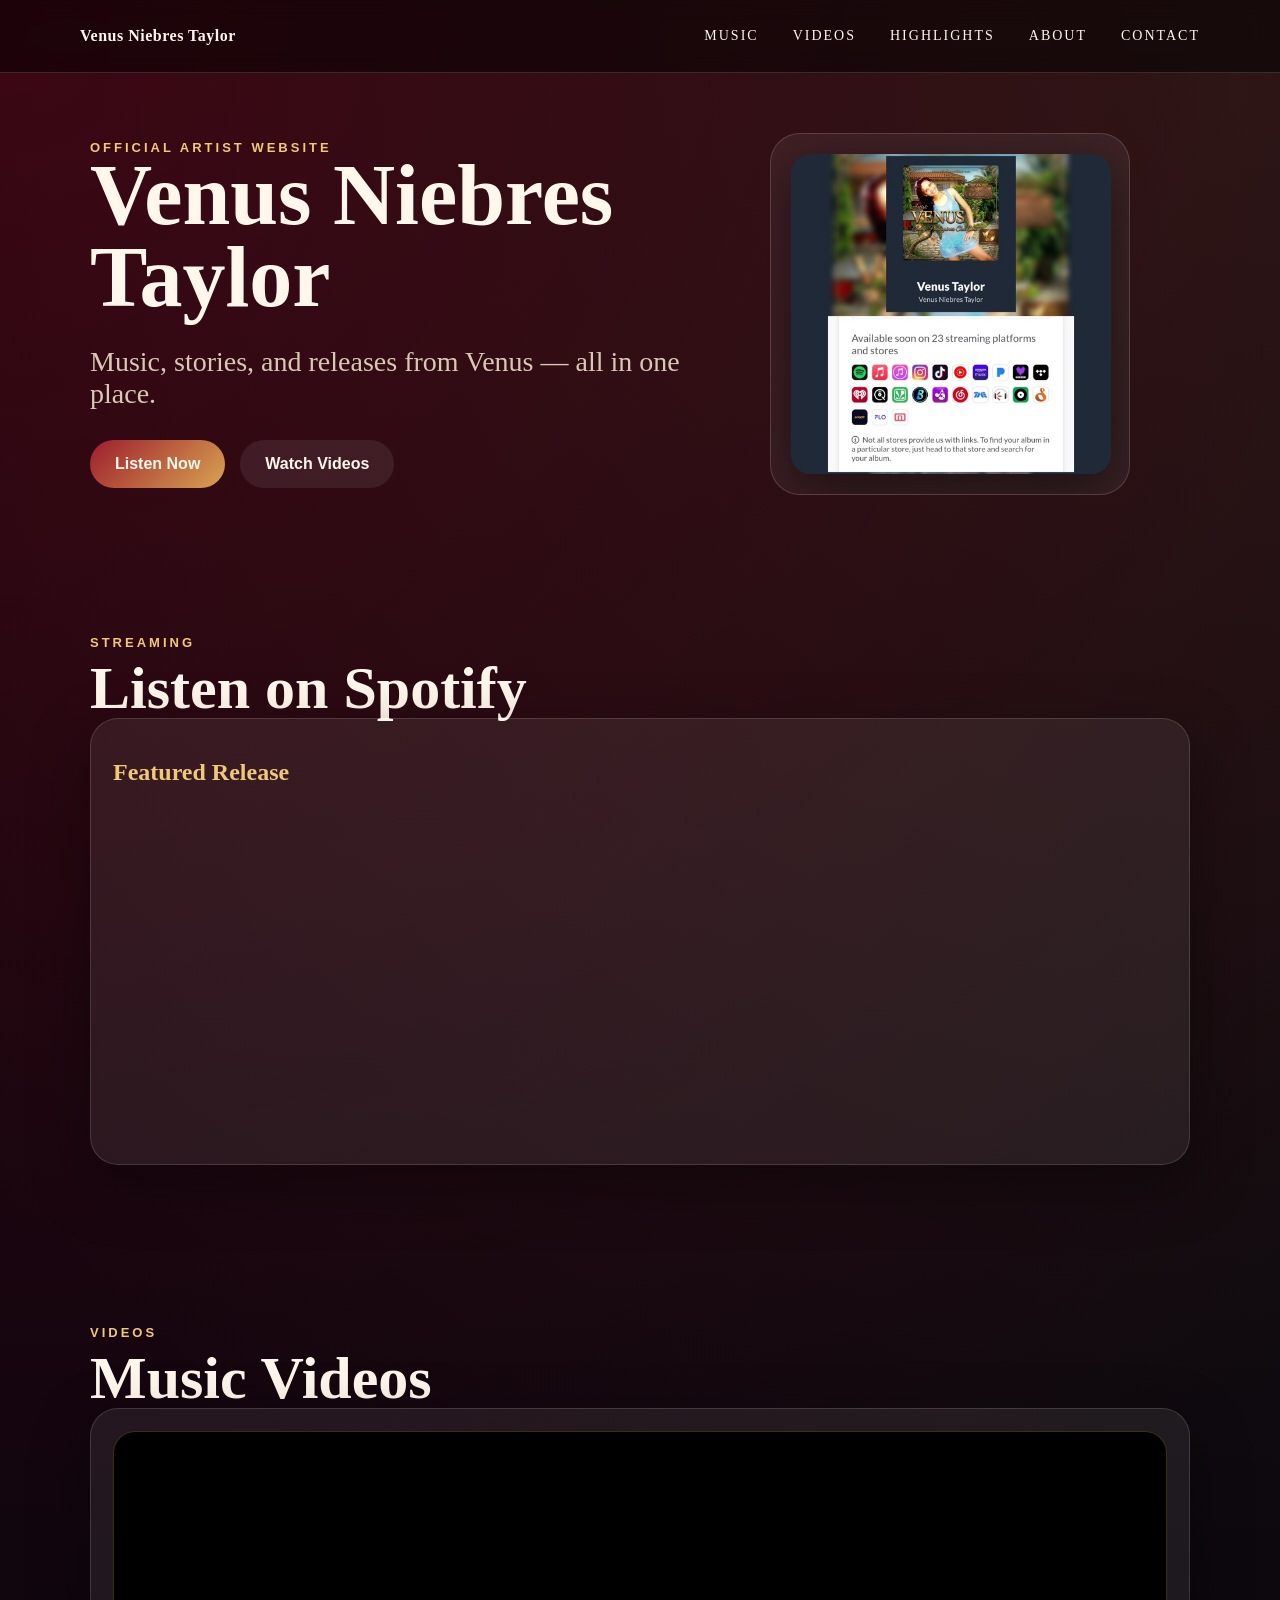
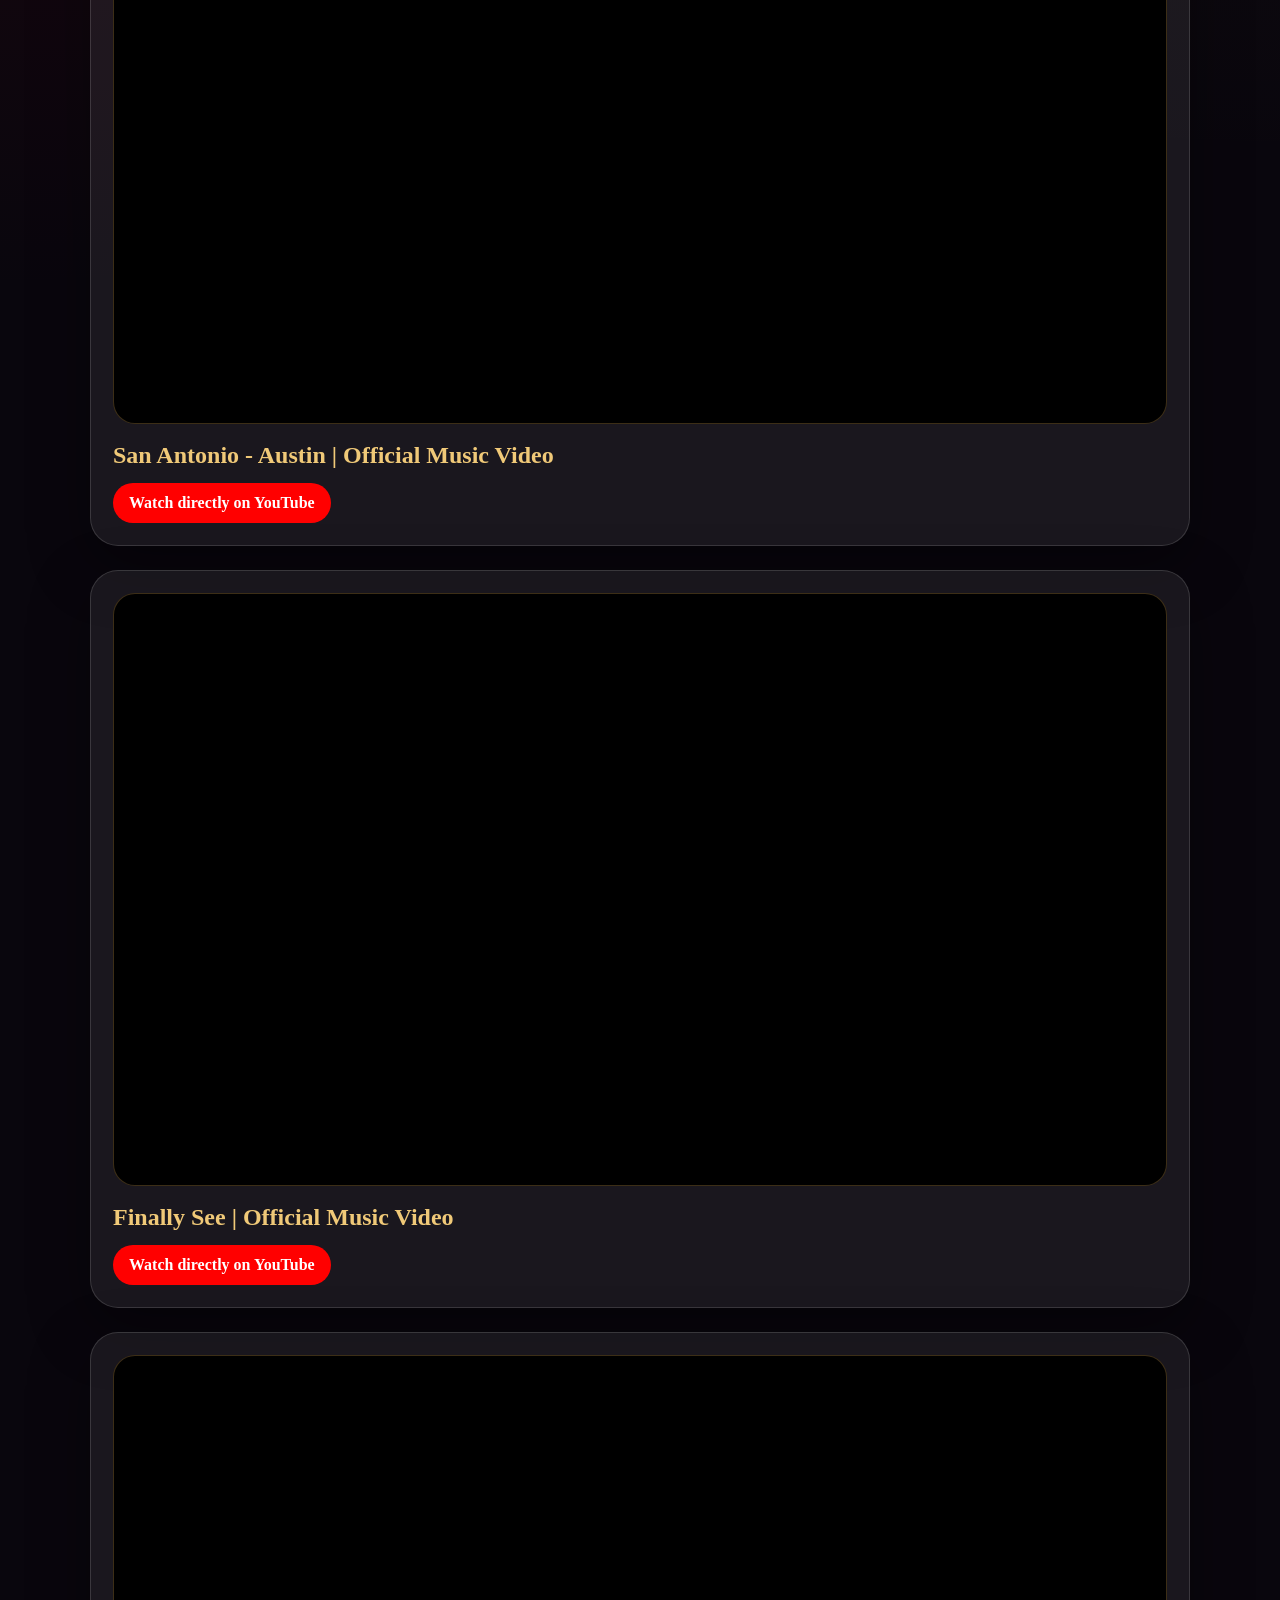
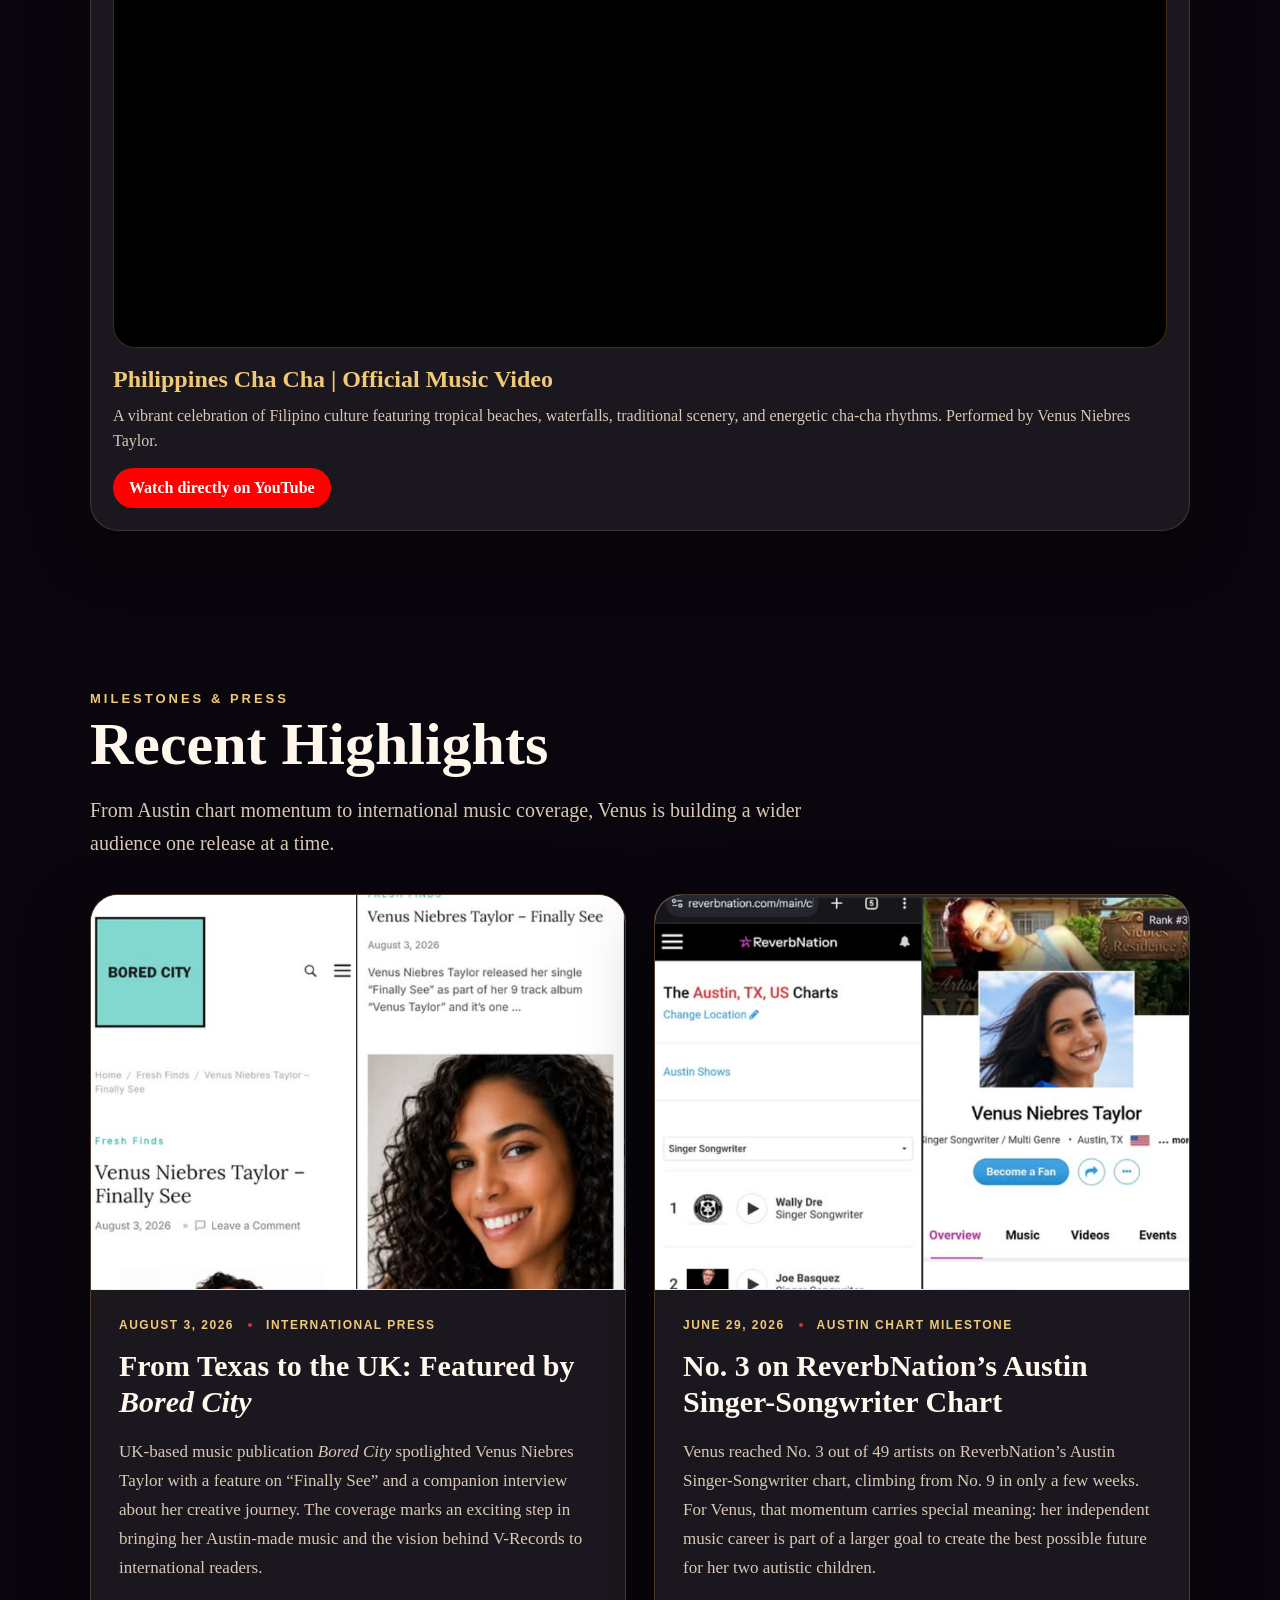
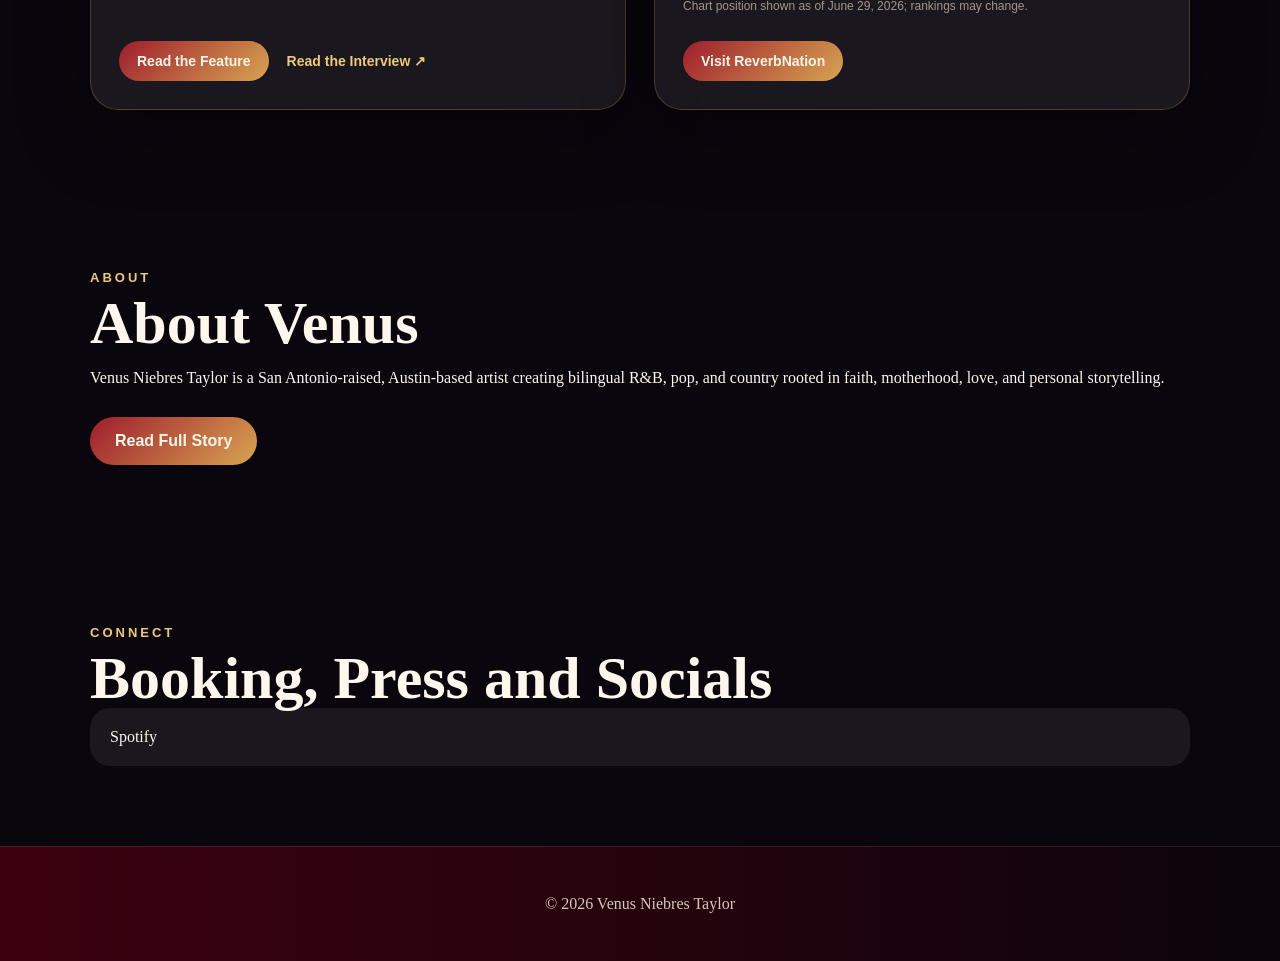
==== public/index.html @ aa6afe5f "adding highlight section" ====
<!doctype html>
<html lang="en">
<head>
<meta charset="utf-8"/>
<meta name="viewport" content="width=device-width, initial-scale=1"/>
<meta name="referrer" content="strict-origin-when-cross-origin"/>

<title>Venus Niebres Taylor | Official Artist Site</title>

<meta name="description"
content="Official website for artist Venus Niebres Taylor.">

<link rel="stylesheet" href="styles.css"/>

</head>

<body>

<header class="site-header">

<nav class="nav">

<a class="brand" href="#home">
Venus Niebres Taylor
</a>

<button class="nav-toggle" type="button" aria-label="Open navigation" aria-expanded="false">
<span aria-hidden="true">☰</span>
</button>

<div class="nav-links">

<a href="#music">
Music
</a>

<a href="#videos">
Videos
</a>

<a href="#highlights">
Highlights
</a>

<a href="about/">
About
</a>

<a href="#contact">
Contact
</a>

</div>

</nav>

</header>



<main id="home">

<section class="hero">


<!-- LEFT SIDE -->

<div class="hero-copy">

<p class="eyebrow">
Official Artist Website
</p>

<h1>
Venus Niebres Taylor
</h1>

<p class="tagline">
Music, stories, and releases from Venus — all in one place.
</p>

<div class="hero-actions">

<a class="btn primary"
href="#music">
Listen Now
</a>

<a class="btn secondary"
href="#videos">
Watch Videos
</a>

</div>

</div>



<!-- RIGHT SIDE -->

<div class="hero-card">

<img
src="assets/venus-resized-full.jpg"
alt="Venus Niebres Taylor"
class="artist-photo">

</div>


</section>



<section id="music" class="section">

<div class="section-heading">

<p class="eyebrow">
Streaming
</p>

<h2>
Listen on Spotify
</h2>

</div>

<div id="spotify-grid"></div>

</section>



<section id="videos" class="section">

<div class="section-heading">

<p class="eyebrow">
Videos
</p>

<h2>
Music Videos
</h2>

</div>

<div id="video-grid"></div>

</section>



<section id="highlights" class="section highlights-section" aria-labelledby="highlights-title">

<div class="section-heading highlights-heading">

<p class="eyebrow">
Milestones &amp; Press
</p>

<h2 id="highlights-title">
Recent Highlights
</h2>

<p class="section-intro">
From Austin chart momentum to international music coverage, Venus is building a wider audience one release at a time.
</p>

</div>

<div class="highlight-grid">

<article class="highlight-card">

<div class="highlight-media">
<img
src="assets/highlight-bored-city.png"
alt="Bored City feature and interview pages about Venus Niebres Taylor"
loading="lazy">
</div>

<div class="highlight-content">

<p class="highlight-meta">
<time datetime="2026-08-03">August 3, 2026</time>
<span>International Press</span>
</p>

<h3>
From Texas to the UK: Featured by <cite>Bored City</cite>
</h3>

<p>
UK-based music publication <cite>Bored City</cite> spotlighted Venus Niebres Taylor with a feature on “Finally See” and a companion interview about her creative journey. The coverage marks an exciting step in bringing her Austin-made music and the vision behind V-Records to international readers.
</p>

<div class="highlight-links">
<a class="btn primary" href="https://boredcity.co/venus-niebres-taylor-finally-see/" target="_blank" rel="noopener noreferrer">
Read the Feature
</a>
<a class="text-link" href="https://boredcity.co/interview-with-venus-niebres-taylor/" target="_blank" rel="noopener noreferrer">
Read the Interview <span aria-hidden="true">↗</span>
</a>
</div>

</div>

</article>

<article class="highlight-card">

<div class="highlight-media">
<img
src="assets/highlight-reverbnation-top-3.png"
alt="ReverbNation Austin Singer-Songwriter chart showing Venus Niebres Taylor ranked number three"
loading="lazy">
</div>

<div class="highlight-content">

<p class="highlight-meta">
<time datetime="2026-06-29">June 29, 2026</time>
<span>Austin Chart Milestone</span>
</p>

<h3>
No. 3 on ReverbNation’s Austin Singer-Songwriter Chart
</h3>

<p>
Venus reached No. 3 out of 49 artists on ReverbNation’s Austin Singer-Songwriter chart, climbing from No. 9 in only a few weeks. For Venus, that momentum carries special meaning: her independent music career is part of a larger goal to create the best possible future for her two autistic children.
</p>

<p class="highlight-note">
Chart position shown as of June 29, 2026; rankings may change.
</p>

<div class="highlight-links">
<a class="btn primary" href="https://www.reverbnation.com/venusniebrestaylor" target="_blank" rel="noopener noreferrer">
Visit ReverbNation
</a>
</div>

</div>

</article>

</div>

</section>



<section id="about" class="section">

<div class="section-heading">

<p class="eyebrow">
About
</p>

<h2>
About Venus
</h2>

</div>

<p>
Venus Niebres Taylor is a San Antonio-raised, Austin-based artist creating bilingual R&amp;B,
pop, and country rooted in faith, motherhood, love, and personal storytelling.
</p>

<div class="hero-actions">
<a class="btn primary" href="about/">
Read Full Story
</a>
</div>

</section>



<section id="contact"
class="section">

<div class="section-heading">

<p class="eyebrow">
Connect
</p>

<h2>
Booking, Press and Socials
</h2>

</div>

<div class="contact-grid">

<a href="https://open.spotify.com/artist/5fOmvEI1sSuV0SXDN4XdDH"
target="_blank">
Spotify
</a>

</div>

</section>

</main>



<footer class="footer">

<p>
© <span id="year"></span>
Venus Niebres Taylor
</p>

</footer>

<script src="config-youtube-v2.js"></script>
<script src="main-youtube-v2.js"></script>

</body>
</html>
---- public/styles.css ----
:root{
--bg:#09060d;
--bg2:#120814;
--card:rgba(255,255,255,.07);
--line:rgba(255,255,255,.14);
--text:#fff7ec;
--muted:#d9c8b5;
--gold:#d8a451;
--gold2:#f0c978;
--red:#9e1d2d;
--rose:#c13b48;
}

*{
box-sizing:border-box;
}

html{
scroll-behavior:smooth;
}

body{
margin:0;
font-family:Georgia,"Times New Roman",serif;
background:
radial-gradient(circle at top left,rgba(120,0,25,.42),transparent 32%),
radial-gradient(circle at top right,rgba(216,164,81,.12),transparent 30%),
var(--bg);
color:var(--text);
}

a{
text-decoration:none;
color:inherit;
}

.site-header{
padding:18px 0;
border-bottom:1px solid var(--line);
background:rgba(0,0,0,.5);
backdrop-filter:blur(10px);
position:sticky;
top:0;
z-index:20;
}

.nav{
display:flex;
justify-content:space-between;
align-items:center;
width:min(1120px,92%);
margin:auto;
gap:24px;
}

.brand{
font-weight:bold;
letter-spacing:.5px;
}

.logo-brand{
display:flex;
flex-direction:column;
line-height:.8;
}

.brand-main{
font-size:28px;
letter-spacing:4px;
color:var(--gold2);
}

.brand-script{
font-size:20px;
font-style:italic;
color:var(--rose);
margin-left:24px;
}

.nav-toggle{
display:none;
border:1px solid var(--line);
border-radius:10px;
background:rgba(255,255,255,.06);
color:var(--text);
font-size:24px;
line-height:1;
padding:8px 11px;
cursor:pointer;
}

.nav-links{
display:flex;
gap:34px;
align-items:center;
text-transform:uppercase;
letter-spacing:2px;
font-size:14px;
}

.nav-links a{
position:relative;
padding:10px 0;
}

.nav-links a.active,
.nav-links a:hover{
color:var(--gold2);
}

.nav-links a.active::after,
.nav-links a:hover::after{
content:"";
position:absolute;
left:0;
right:0;
bottom:-4px;
height:2px;
background:var(--gold);
}

.hero{
display:grid;
grid-template-columns:1fr 420px;
gap:50px;
width:min(1100px,95%);
margin:auto;
padding:60px 0;
align-items:center;
}

h1{
font-size:86px;
margin:0 0 25px;
line-height:.95;
}

.tagline{
font-size:28px;
color:var(--muted);
}

.hero-actions{
margin-top:30px;
display:flex;
gap:15px;
}

.btn{
padding:15px 25px;
border-radius:999px;
font-weight:bold;
font-family:Arial,sans-serif;
}

.primary{
background:linear-gradient(135deg,var(--red),var(--gold));
}

.secondary{
background:rgba(255,255,255,.08);
}

.hero-card{
width:360px;
max-width:360px;
padding:20px;
background:var(--card);
border-radius:30px;
border:1px solid var(--line);
text-align:center;
overflow:hidden;
}

.hero-card img,
.artist-photo{
width:320px;
max-width:320px;
height:auto;
display:block;
margin:0 auto;
object-fit:contain;
border-radius:20px;
box-shadow:0 15px 50px rgba(0,0,0,.5);
}

.section{
width:min(1100px,95%);
margin:auto;
padding:80px 0;
}

.section-heading h2{
font-size:clamp(38px,5vw,60px);
line-height:1;
margin:8px 0 0;
}

.eyebrow{
margin:0;
color:var(--gold2);
font-family:Arial,sans-serif;
font-size:13px;
font-weight:700;
letter-spacing:3px;
text-transform:uppercase;
}

.section-intro{
max-width:720px;
margin:20px 0 0;
color:var(--muted);
font-size:20px;
line-height:1.65;
}

.contact-grid{
display:grid;
grid-template-columns:1fr;
gap:15px;
}

.contact-grid a{
padding:20px;
border-radius:20px;
background:var(--card);
}


/* ===== VIDEO SECTION ===== */

#spotify-grid,
#video-grid{
  display:grid;
  grid-template-columns:1fr;
  gap:24px;
}

.embed-card,
.video-card{
  padding:22px;
  border-radius:28px;
  background:var(--card);
  border:1px solid var(--line);
  box-shadow:0 20px 60px rgba(0,0,0,.35);
}

.embed-card h3,
.video-card h3{
  margin:18px 0 0;
  color:var(--gold2);
  font-size:24px;
}

.video-frame{
  position:relative;
  width:100%;
  aspect-ratio:16 / 9;
  overflow:hidden;
  border-radius:22px;
  background:#000;
  border:1px solid rgba(216,164,81,.28);
}

.video-frame iframe,
.video-frame video{
  position:absolute;
  inset:0;
  width:100%;
  height:100%;
  border:0;
}

.local-video-frame video{
  object-fit:contain;
  background:#000;
}

.video-description{
  margin:10px 0 0;
  color:var(--muted);
  line-height:1.6;
}

.youtube-watch-link{
  display:inline-flex;
  margin-top:14px;
  padding:11px 16px;
  border-radius:999px;
  background:#ff0000;
  color:#fff;
  font-weight:700;
  text-decoration:none;
}

.youtube-watch-link:hover{
  transform:translateY(-1px);
  filter:brightness(1.08);
}

.video-placeholder{
  min-height:220px;
  display:grid;
  place-items:center;
  border-radius:22px;
  background:rgba(0,0,0,.45);
  border:1px solid rgba(216,164,81,.28);
  color:var(--gold2);
  text-transform:uppercase;
  letter-spacing:3px;
}

/* ===== RECENT HIGHLIGHTS ===== */

.highlights-section{
scroll-margin-top:92px;
}

.highlights-heading{
margin-bottom:34px;
}

.highlight-grid{
display:grid;
grid-template-columns:repeat(2,minmax(0,1fr));
gap:28px;
}

.highlight-card{
display:flex;
flex-direction:column;
overflow:hidden;
border:1px solid rgba(216,164,81,.26);
border-radius:28px;
background:
linear-gradient(155deg,rgba(158,29,45,.18),transparent 42%),
var(--card);
box-shadow:0 24px 70px rgba(0,0,0,.34);
}

.highlight-media{
aspect-ratio:1.35 / 1;
overflow:hidden;
background:#fff;
border-bottom:1px solid rgba(216,164,81,.22);
}

.highlight-media img{
display:block;
width:100%;
height:100%;
object-fit:cover;
object-position:center top;
}

.highlight-content{
display:flex;
flex:1;
flex-direction:column;
padding:28px;
}

.highlight-meta{
display:flex;
flex-wrap:wrap;
gap:8px 14px;
align-items:center;
margin:0 0 16px;
color:var(--gold2);
font-family:Arial,sans-serif;
font-size:12px;
font-weight:700;
letter-spacing:1.5px;
text-transform:uppercase;
}

.highlight-meta span{
display:inline-flex;
align-items:center;
gap:14px;
}

.highlight-meta span::before{
content:"";
width:4px;
height:4px;
border-radius:50%;
background:var(--rose);
}

.highlight-content h3{
margin:0;
color:var(--text);
font-size:30px;
line-height:1.2;
}

.highlight-content cite{
font-style:italic;
}

.highlight-content > p:not(.highlight-meta):not(.highlight-note){
margin:18px 0 0;
color:var(--muted);
font-size:17px;
line-height:1.7;
}

.highlight-note{
margin:14px 0 0;
color:rgba(217,200,181,.72);
font-family:Arial,sans-serif;
font-size:12px;
line-height:1.5;
}

.highlight-links{
display:flex;
flex-wrap:wrap;
gap:14px 18px;
align-items:center;
margin-top:auto;
padding-top:26px;
}

.highlight-links .btn{
padding:12px 18px;
font-size:14px;
}

.text-link{
color:var(--gold2);
font-family:Arial,sans-serif;
font-size:14px;
font-weight:700;
}

.text-link:hover,
.text-link:focus-visible{
text-decoration:underline;
text-underline-offset:5px;
}

.footer{
border-top:1px solid rgba(255,255,255,.1);
background:linear-gradient(90deg,rgba(70,0,15,.85),rgba(12,5,12,.95));
padding:32px 5%;
text-align:center;
color:var(--muted);
}

/* ===== ABOUT PAGE PROFESSIONAL LAYOUT ===== */

.about-body{
background:
linear-gradient(180deg,rgba(0,0,0,.35),rgba(0,0,0,.92)),
radial-gradient(circle at 15% 12%,rgba(150,0,35,.55),transparent 35%),
radial-gradient(circle at 85% 15%,rgba(216,164,81,.15),transparent 35%),
#050505;
}

.about-header{
background:#030303;
}

.about-landing{
min-height:560px;
display:grid;
grid-template-columns:1.05fr .95fr;
align-items:center;
gap:30px;
width:100%;
padding:70px max(6vw,40px);
background:
linear-gradient(90deg,rgba(90,0,24,.85) 0%,rgba(45,0,15,.72) 44%,rgba(0,0,0,.2) 100%),
radial-gradient(circle at 65% 45%,rgba(216,164,81,.16),transparent 36%);
overflow:hidden;
}

.about-landing-copy{
max-width:620px;
text-align:center;
}

.about-kicker{
font-size:20px;
letter-spacing:4px;
text-transform:uppercase;
color:var(--gold2);
display:flex;
align-items:center;
justify-content:center;
gap:16px;
margin:0 0 26px;
}

.about-kicker::before,
.about-kicker::after{
content:"";
display:block;
height:1px;
width:110px;
background:linear-gradient(90deg,transparent,var(--gold));
}

.about-kicker::after{
background:linear-gradient(90deg,var(--gold),transparent);
}

.about-landing h1{
font-size:82px;
line-height:.9;
margin:0;
color:var(--gold2);
text-transform:uppercase;
letter-spacing:4px;
text-shadow:0 10px 30px rgba(0,0,0,.55);
}

.about-landing h1 span{
display:block;
font-size:110px;
}

.ornament{
width:260px;
height:1px;
background:linear-gradient(90deg,transparent,var(--gold),transparent);
margin:34px auto;
position:relative;
}

.ornament::after{
content:"✦";
position:absolute;
left:50%;
top:50%;
transform:translate(-50%,-50%);
color:var(--gold);
background:#35000f;
padding:0 14px;
}

.about-role{
font-size:22px;
line-height:1.7;
text-transform:uppercase;
letter-spacing:4px;
color:var(--gold2);
margin:0;
}

.about-landing-image{
display:flex;
justify-content:center;
align-items:center;
}

.about-landing-image img{
width:min(450px,90vw);
height:auto;
display:block;
border-radius:0;
box-shadow:0 35px 90px rgba(0,0,0,.72);
border:1px solid rgba(216,164,81,.25);
}

.about-intro{
padding:48px 20px 20px;
text-align:center;
background:#030303;
}

.about-intro h2{
font-size:32px;
line-height:1.3;
color:var(--gold2);
font-weight:400;
margin:0 auto;
max-width:900px;
}

.about-bio{
width:min(980px,92%);
margin:0 auto 70px;
padding:30px 0 10px;
}

.bio-row{
display:grid;
grid-template-columns:90px 1fr;
gap:26px;
align-items:start;
padding:28px 0;
}

.bio-icon{
font-size:42px;
line-height:1;
color:var(--gold);
text-align:center;
padding-top:8px;
border-right:1px solid rgba(216,164,81,.55);
min-height:100%;
}

.bio-row p{
font-size:18px;
line-height:1.85;
margin:0;
color:#e8d5bd;
text-shadow:0 1px 10px rgba(0,0,0,.35);
}

.bio-row em{
color:#fff2d6;
}

.about-footer{
display:grid;
grid-template-columns:1fr auto 1fr;
align-items:center;
gap:20px;
}

.footer-brand{
display:flex;
flex-direction:column;
align-items:flex-start;
gap:4px;
text-transform:uppercase;
letter-spacing:2px;
color:var(--gold2);
font-size:13px;
}

.footer-v{
width:58px;
height:58px;
border:1px solid var(--gold);
border-radius:50%;
display:grid;
place-items:center;
font-size:34px;
font-weight:bold;
}

.footer-links{
display:flex;
gap:28px;
text-transform:uppercase;
letter-spacing:2px;
font-size:13px;
color:var(--gold2);
}

.about-footer p{
justify-self:end;
margin:0;
font-size:13px;
}

@media(max-width:900px){

.nav{
align-items:center;
flex-wrap:wrap;
}

.nav-toggle{
display:block;
}

.nav-links{
display:none;
width:100%;
gap:0;
font-size:13px;
flex-direction:column;
align-items:stretch;
padding:8px 0 2px;
}

.nav-links.open{
display:flex;
}

.nav-links a{
padding:13px 0;
}

.nav-links a.active::after,
.nav-links a:hover::after{
bottom:4px;
}

.hero{
grid-template-columns:1fr;
}

h1{
font-size:56px;
}

.highlight-grid{
grid-template-columns:1fr;
}

.highlight-media{
aspect-ratio:1.5 / 1;
}

.about-landing{
grid-template-columns:1fr;
padding:42px 22px;
}

.about-landing h1{
font-size:48px;
}

.about-landing h1 span{
font-size:64px;
}

.about-role{
font-size:16px;
}

.about-intro h2{
font-size:26px;
}

.bio-row{
grid-template-columns:1fr;
gap:12px;
}

.bio-icon{
border-right:0;
border-bottom:1px solid rgba(216,164,81,.55);
padding-bottom:16px;
}

.about-footer{
grid-template-columns:1fr;
text-align:center;
}

.footer-brand,
.about-footer p{
justify-self:center;
align-items:center;
}

}

@media(max-width:560px){

.hero{
padding:42px 0;
}

h1{
font-size:46px;
}

.tagline{
font-size:22px;
}

.hero-card{
width:100%;
max-width:360px;
padding:14px;
}

.hero-card img,
.artist-photo{
width:100%;
}

.section{
padding:64px 0;
}

.highlight-media{
aspect-ratio:1.16 / 1;
}

.highlight-content{
padding:22px;
}

.highlight-content h3{
font-size:26px;
}

.highlight-links{
align-items:stretch;
flex-direction:column;
}

.highlight-links .btn,
.highlight-links .text-link{
text-align:center;
}

}
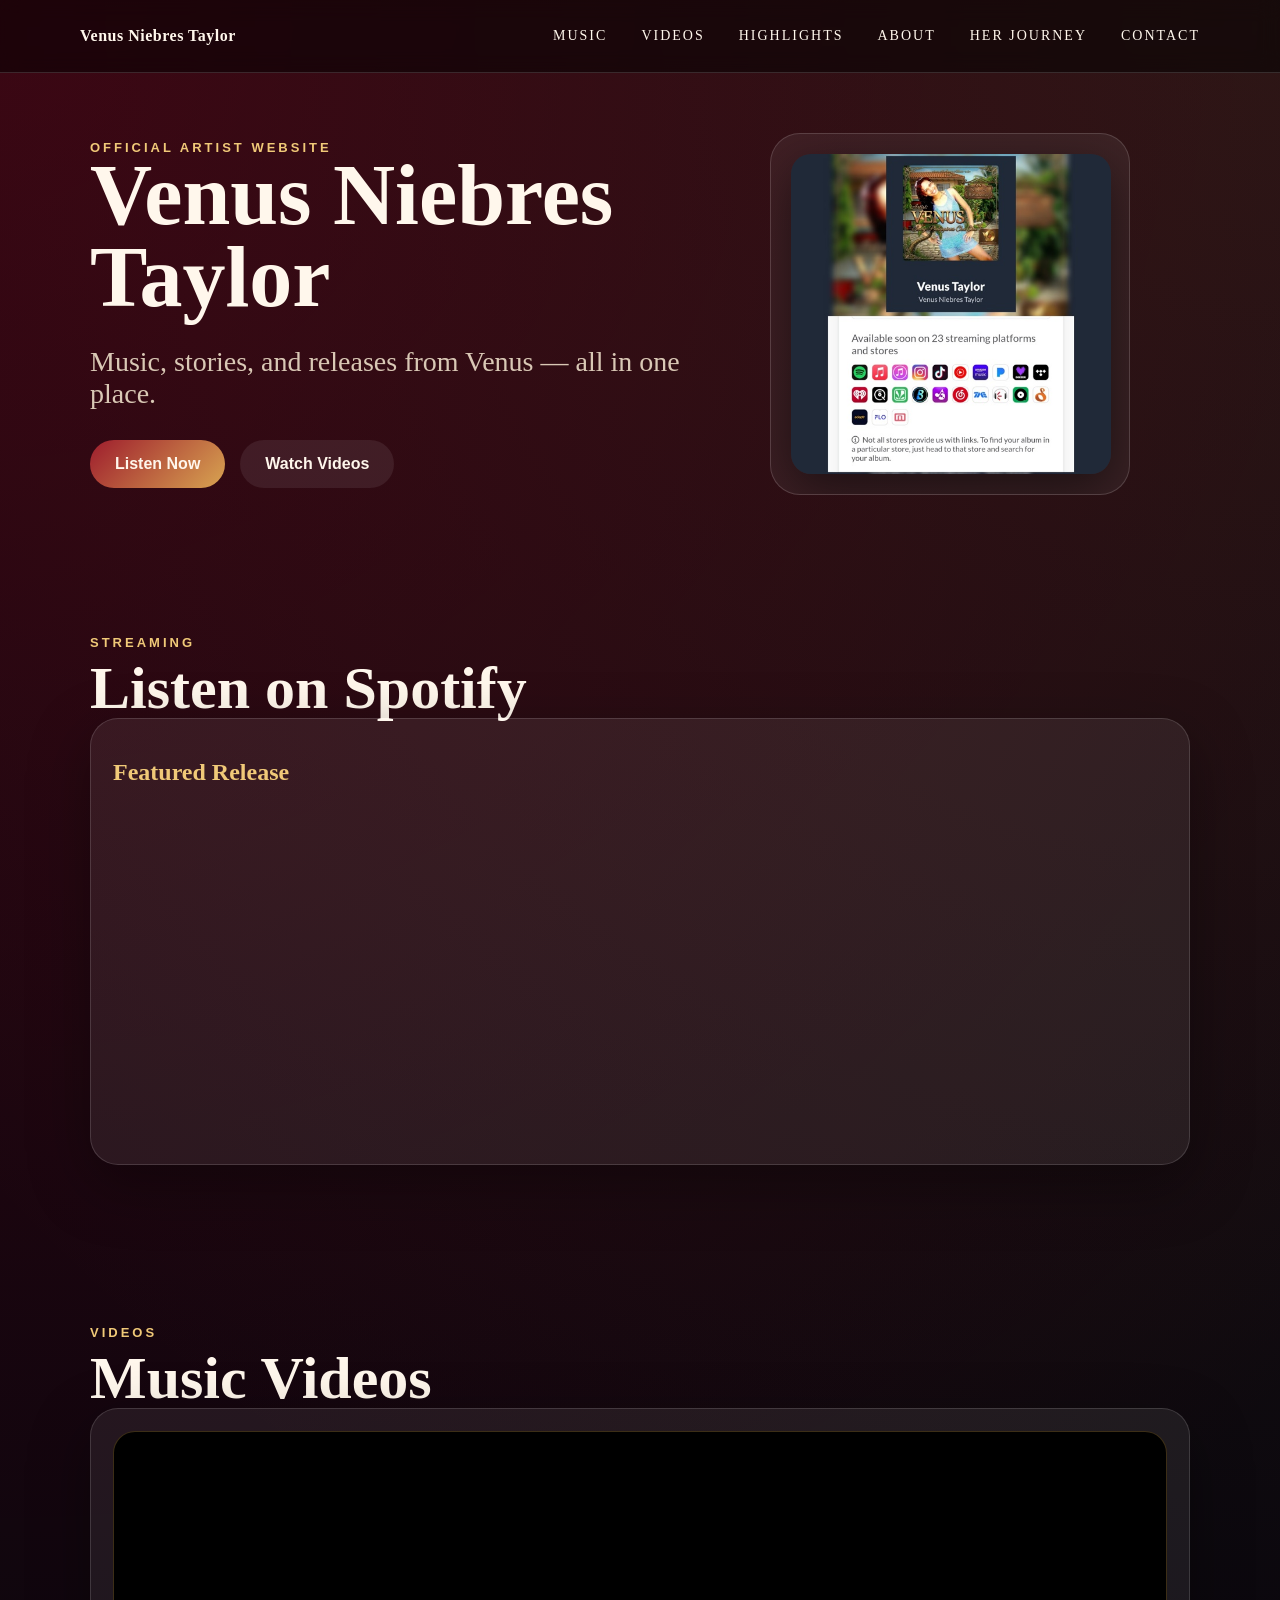
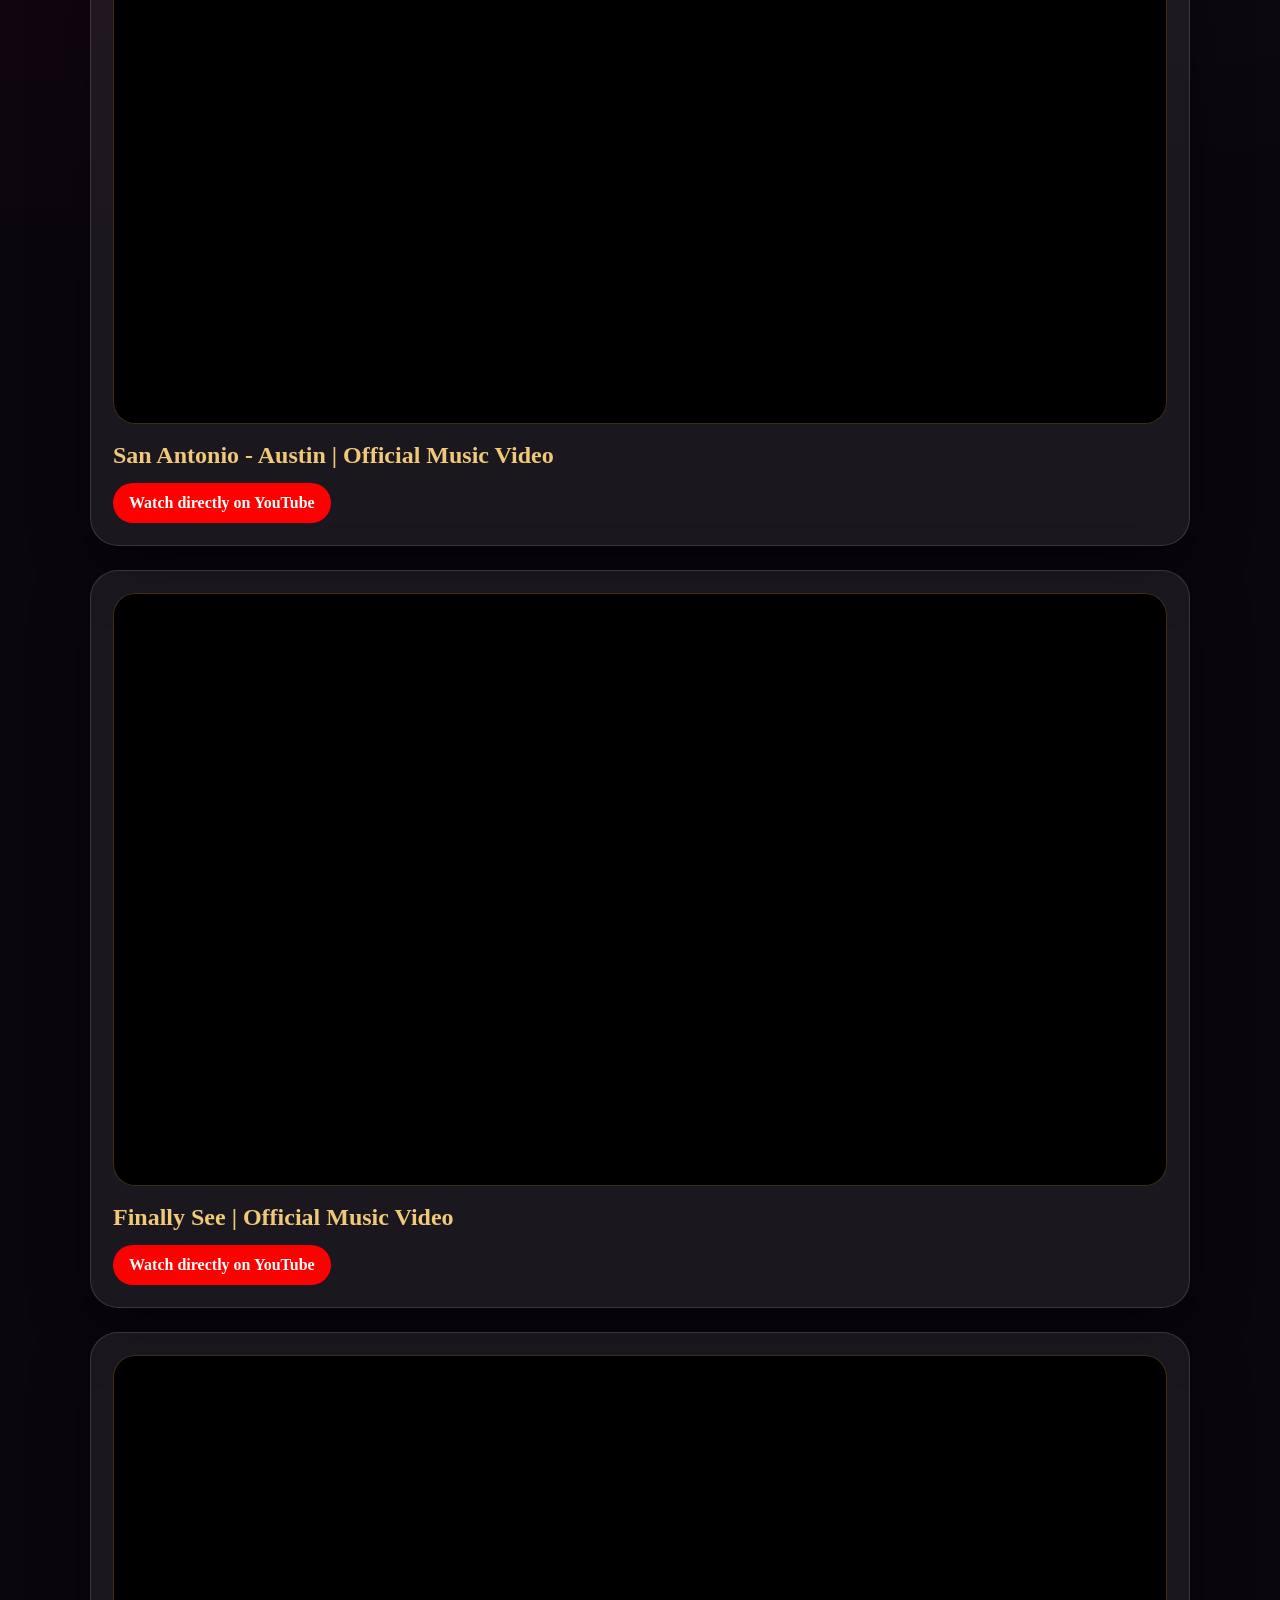
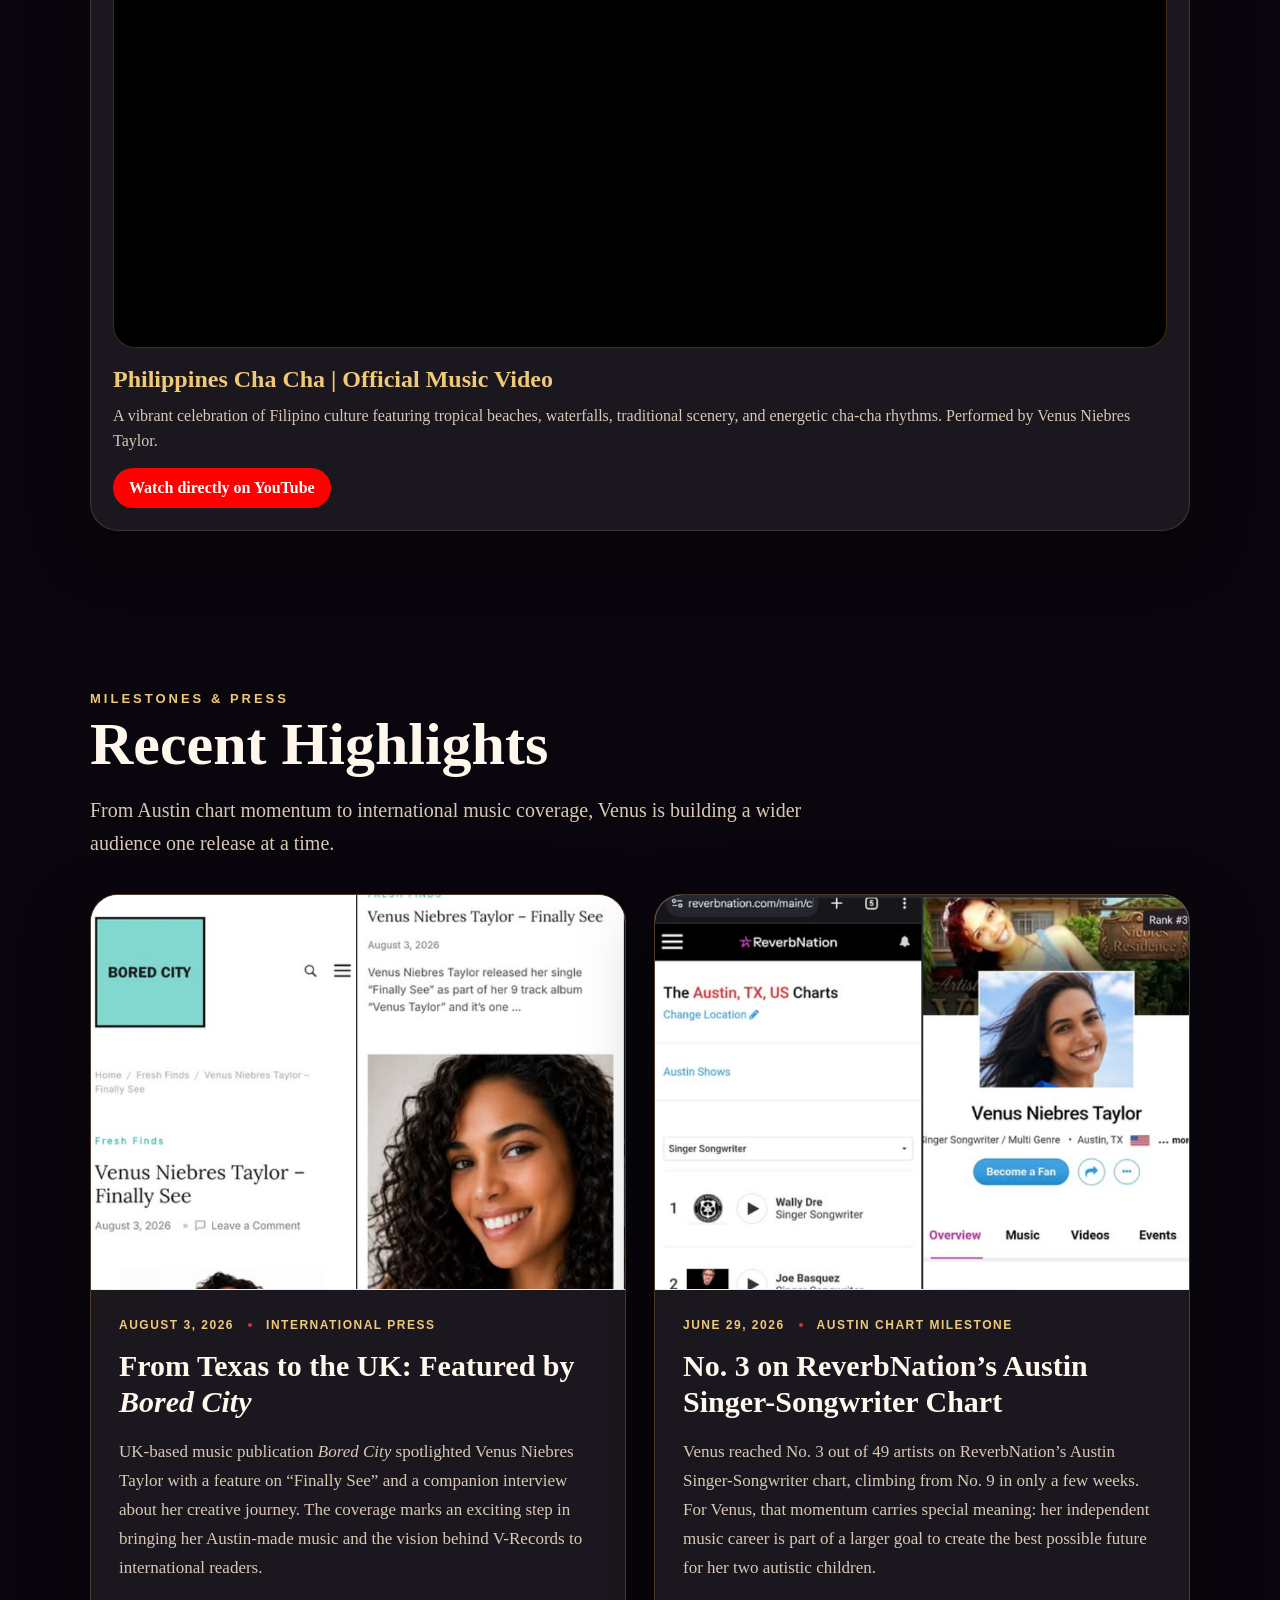
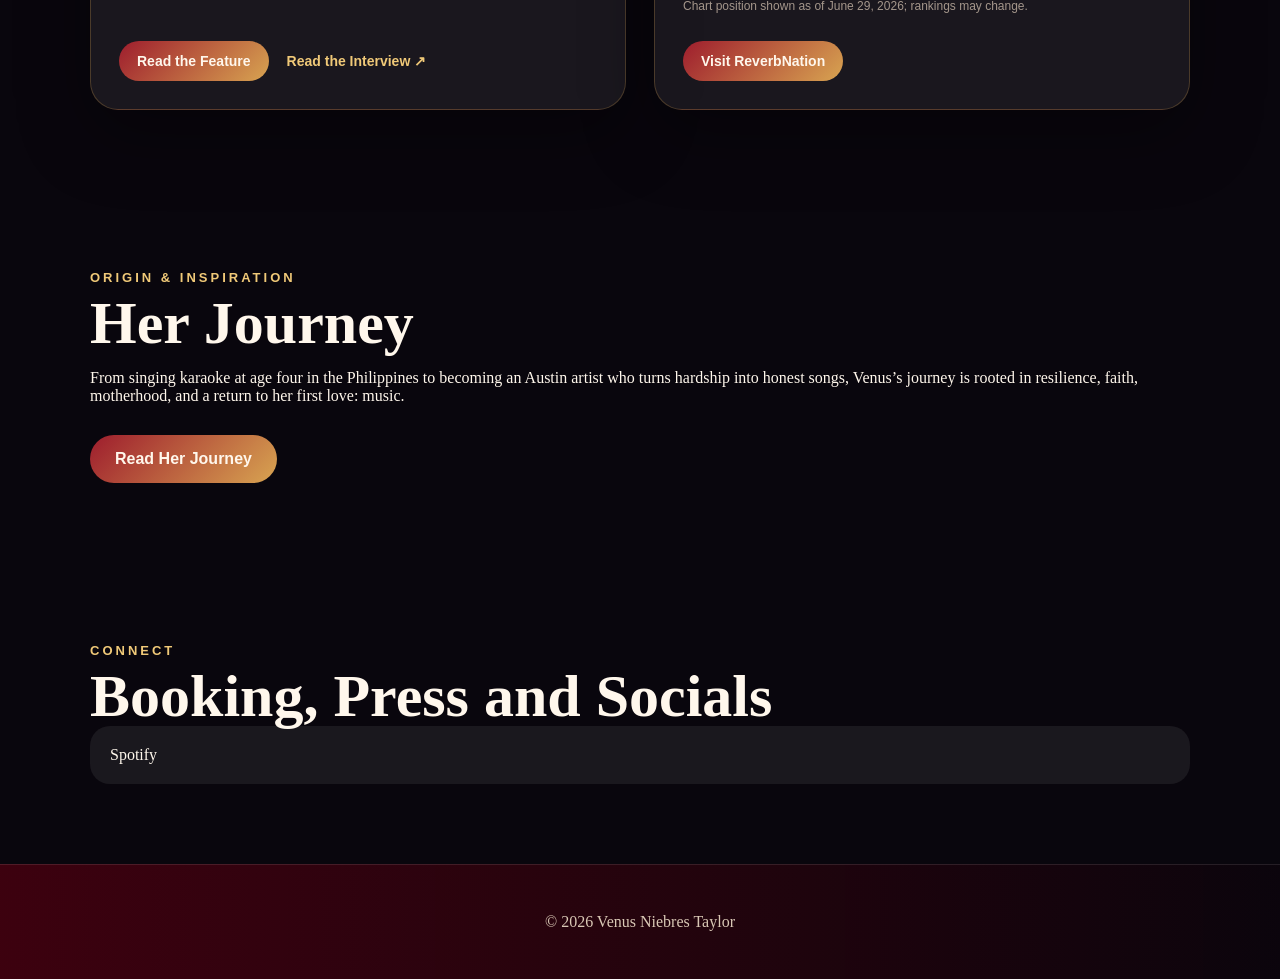
==== commit 324cc410: "Addding new about section changing old about to journey" ====
--- a/public/index.html
+++ b/public/index.html
@@ -46,6 +46,10 @@
 About
 </a>
 
+<a href="journey/">
+Her Journey
+</a>
+
 <a href="#contact">
 Contact
 </a>
@@ -254,28 +258,29 @@
 
 
 
-<section id="about" class="section">
+<section id="journey" class="section">
 
 <div class="section-heading">
 
 <p class="eyebrow">
-About
+Origin &amp; Inspiration
 </p>
 
 <h2>
-About Venus
+Her Journey
 </h2>
 
 </div>
 
 <p>
-Venus Niebres Taylor is a San Antonio-raised, Austin-based artist creating bilingual R&amp;B,
-pop, and country rooted in faith, motherhood, love, and personal storytelling.
+From singing karaoke at age four in the Philippines to becoming an Austin artist who turns
+hardship into honest songs, Venus’s journey is rooted in resilience, faith, motherhood, and a
+return to her first love: music.
 </p>
 
 <div class="hero-actions">
-<a class="btn primary" href="about/">
-Read Full Story
+<a class="btn primary" href="journey/">
+Read Her Journey
 </a>
 </div>
 
@@ -300,7 +305,7 @@
 
 <div class="contact-grid">
 
-<a href="https://open.spotify.com/artist/5fOmvEI1sSuV0SXDN4XdDH"
+<a href="https://linktr.ee/venusniebrestaylor"
 target="_blank">
 Spotify
 </a>
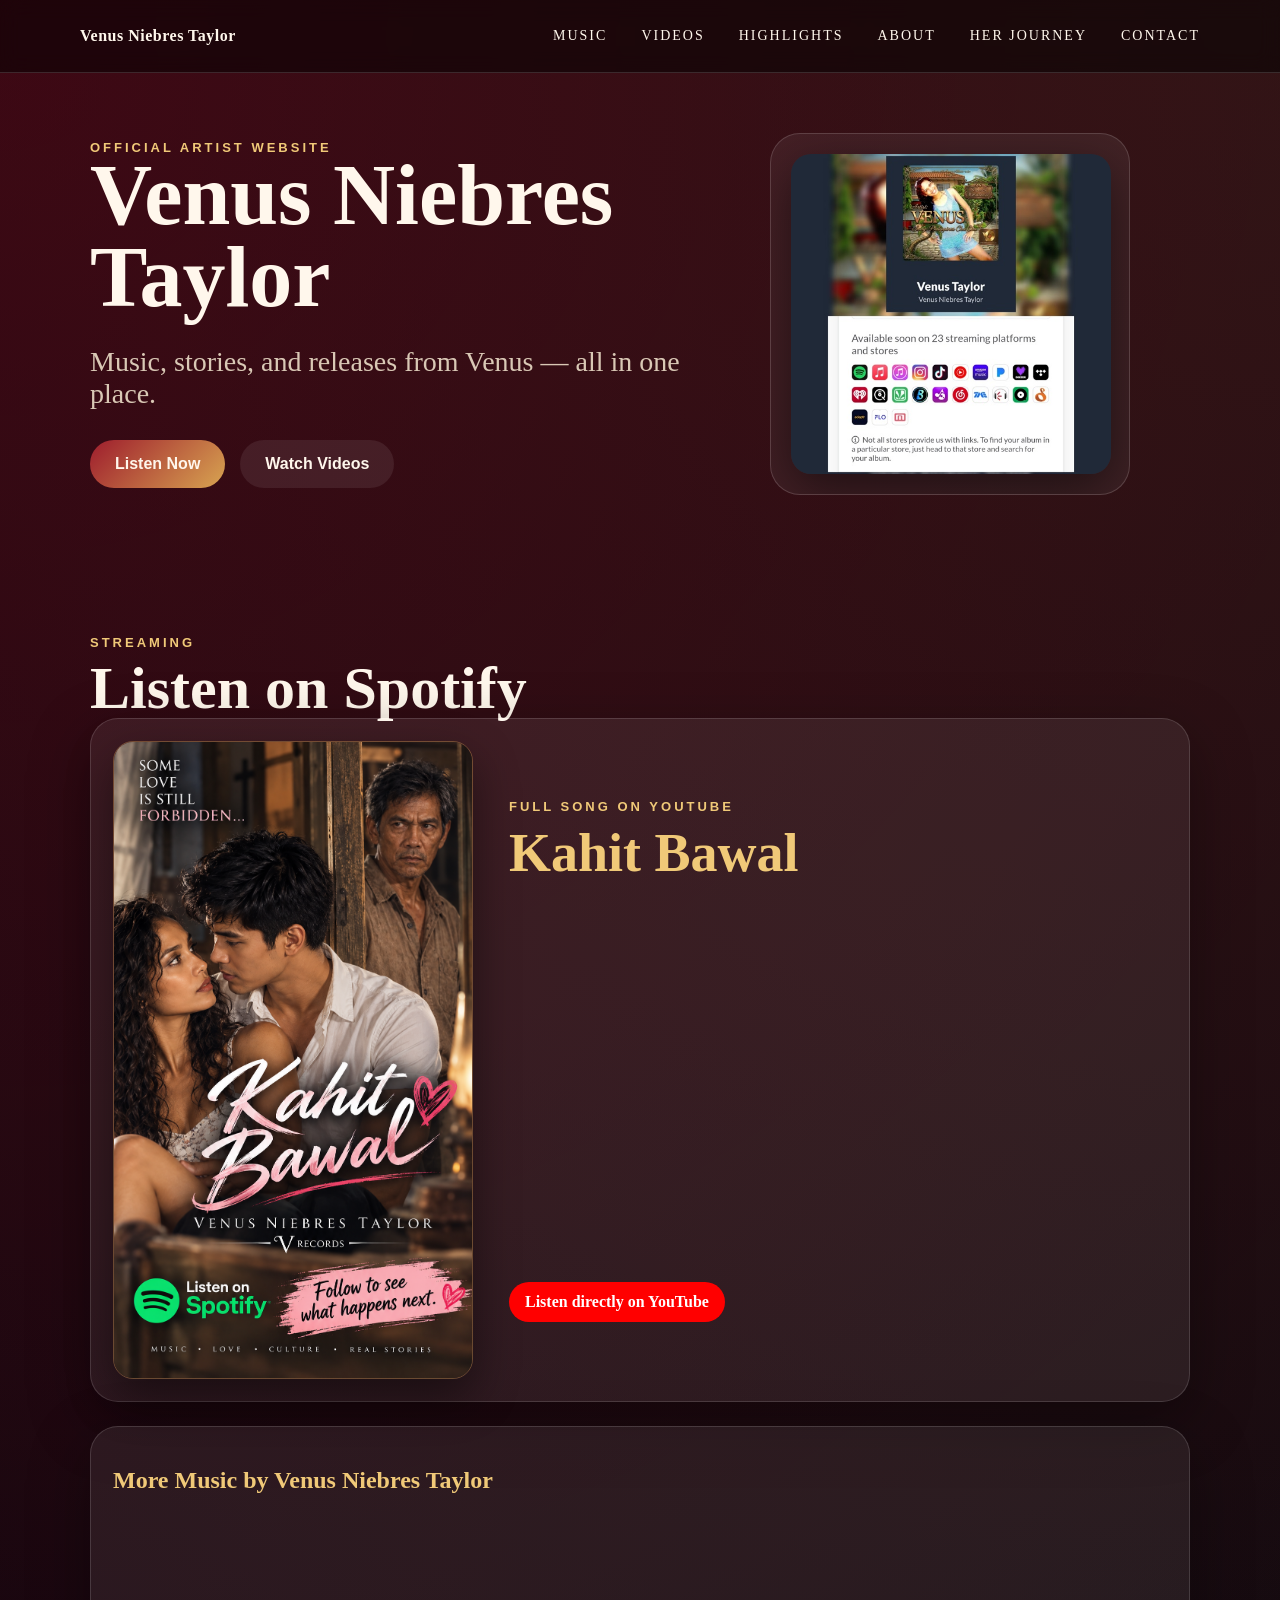
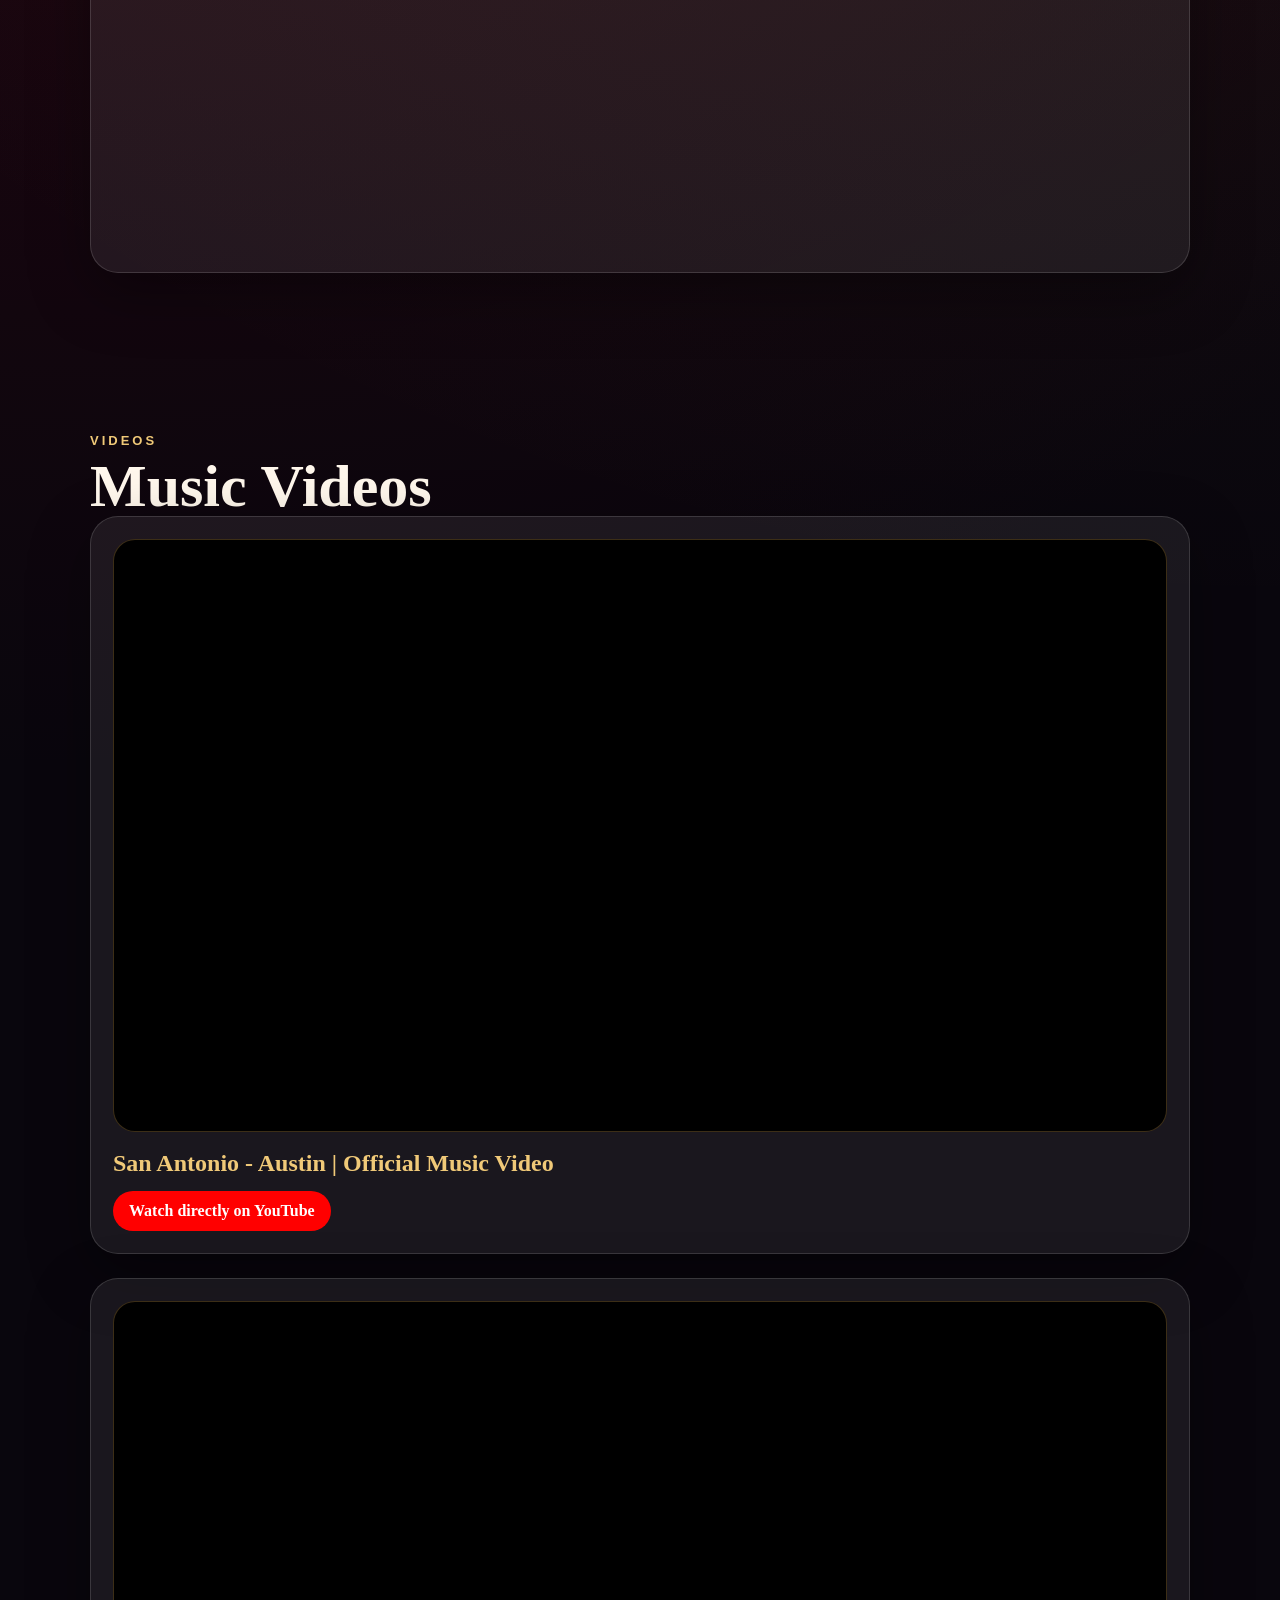
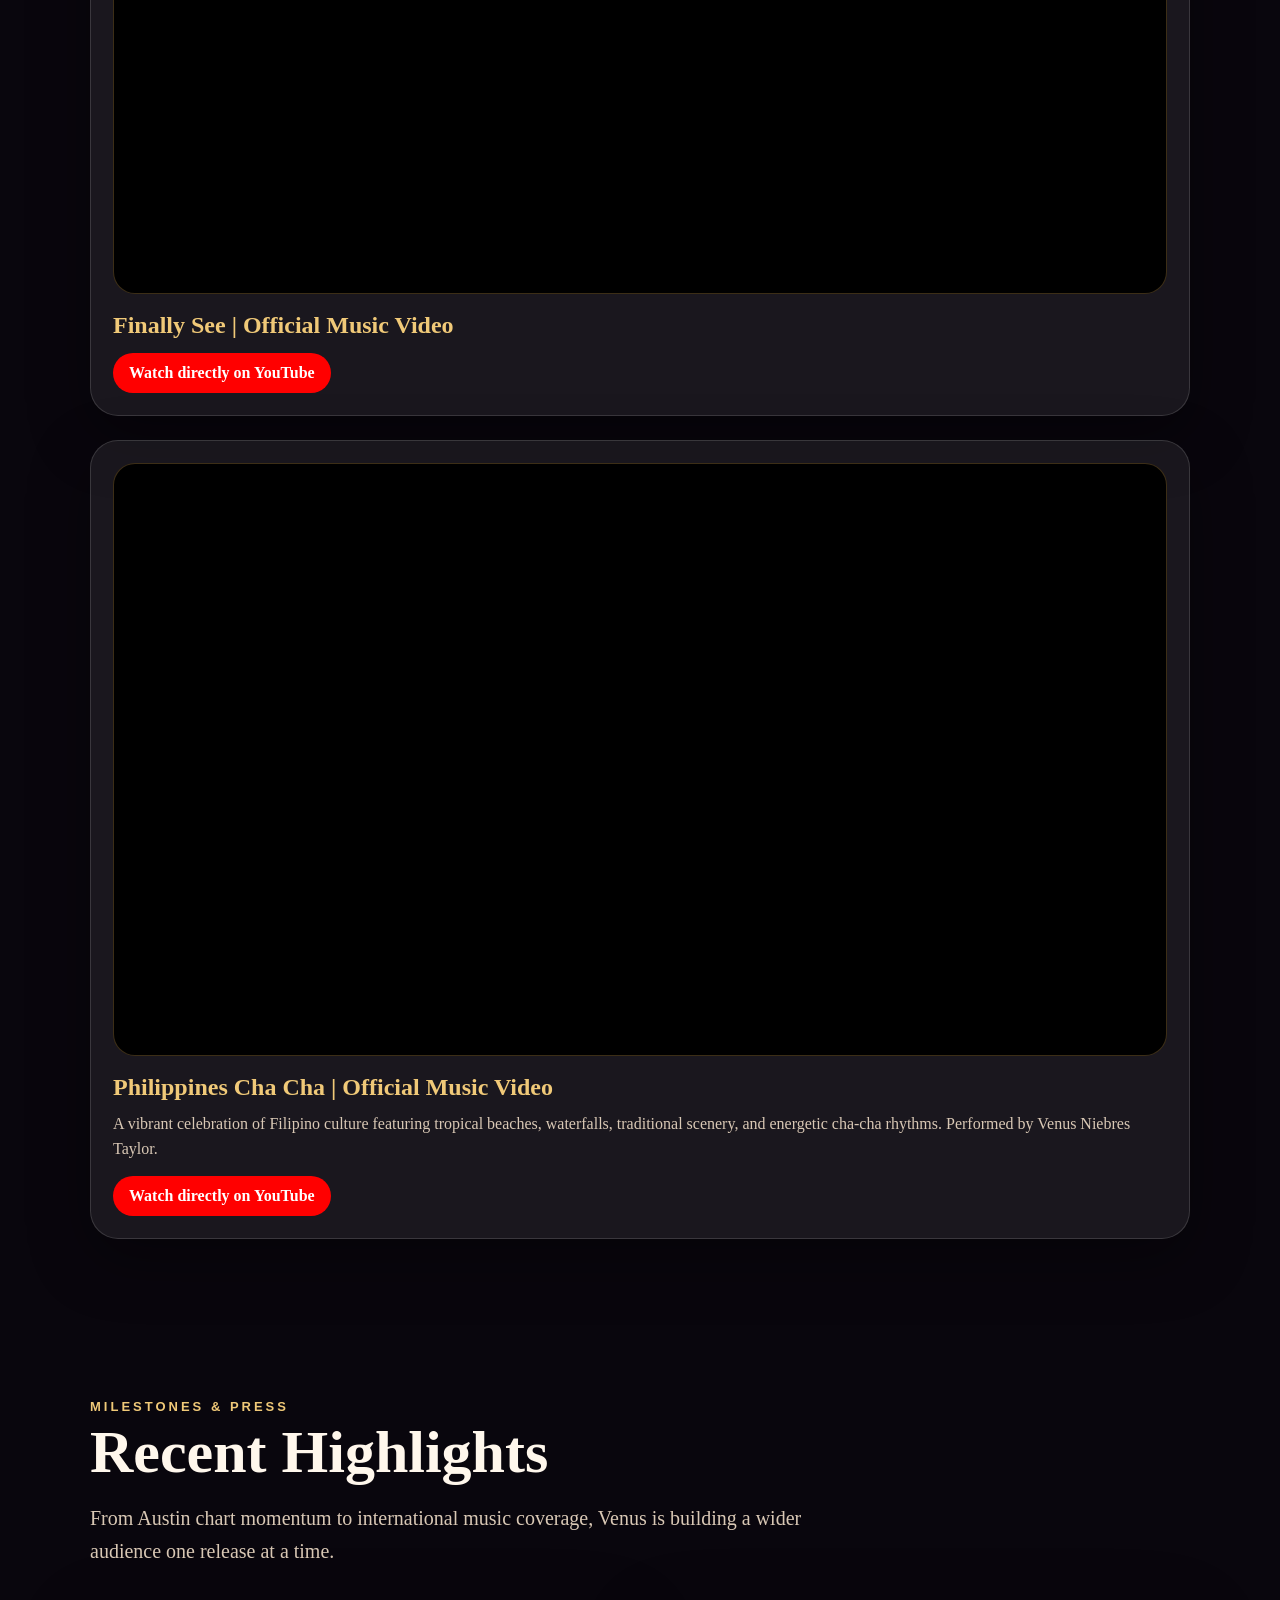
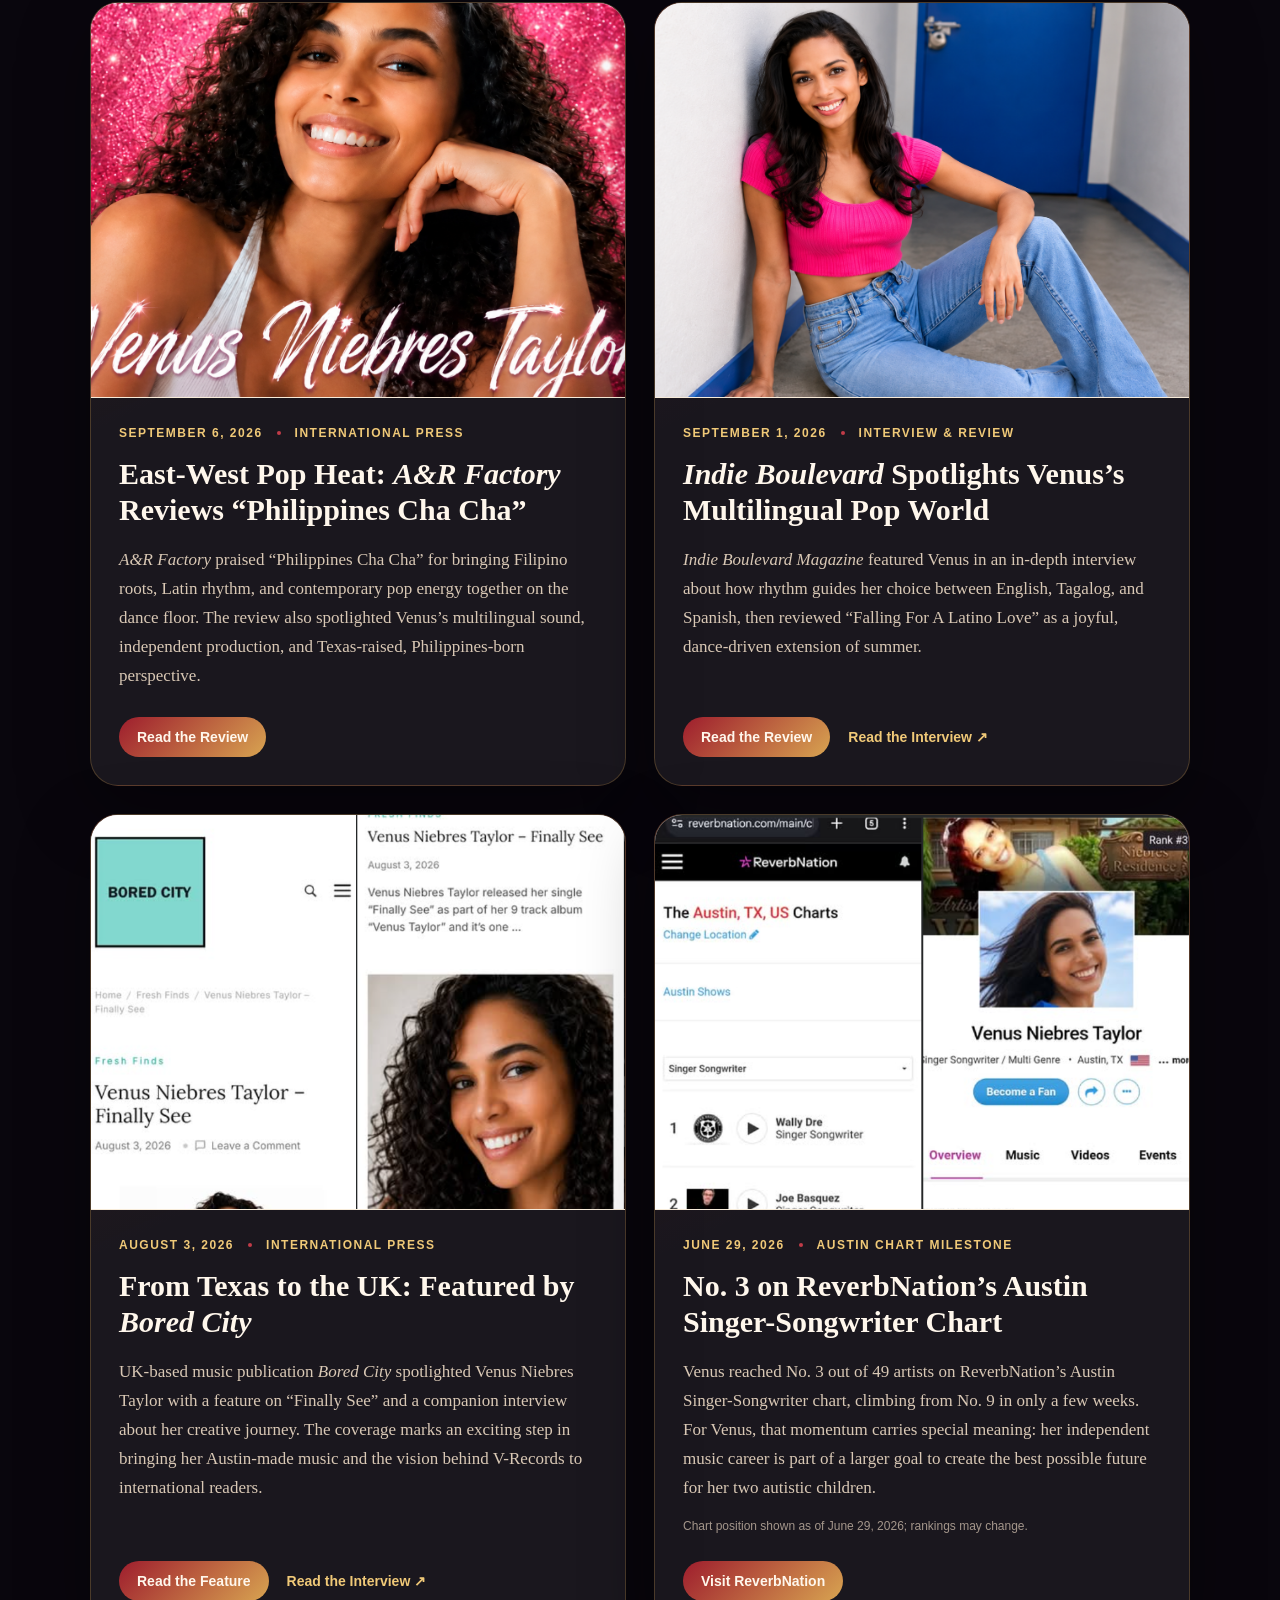
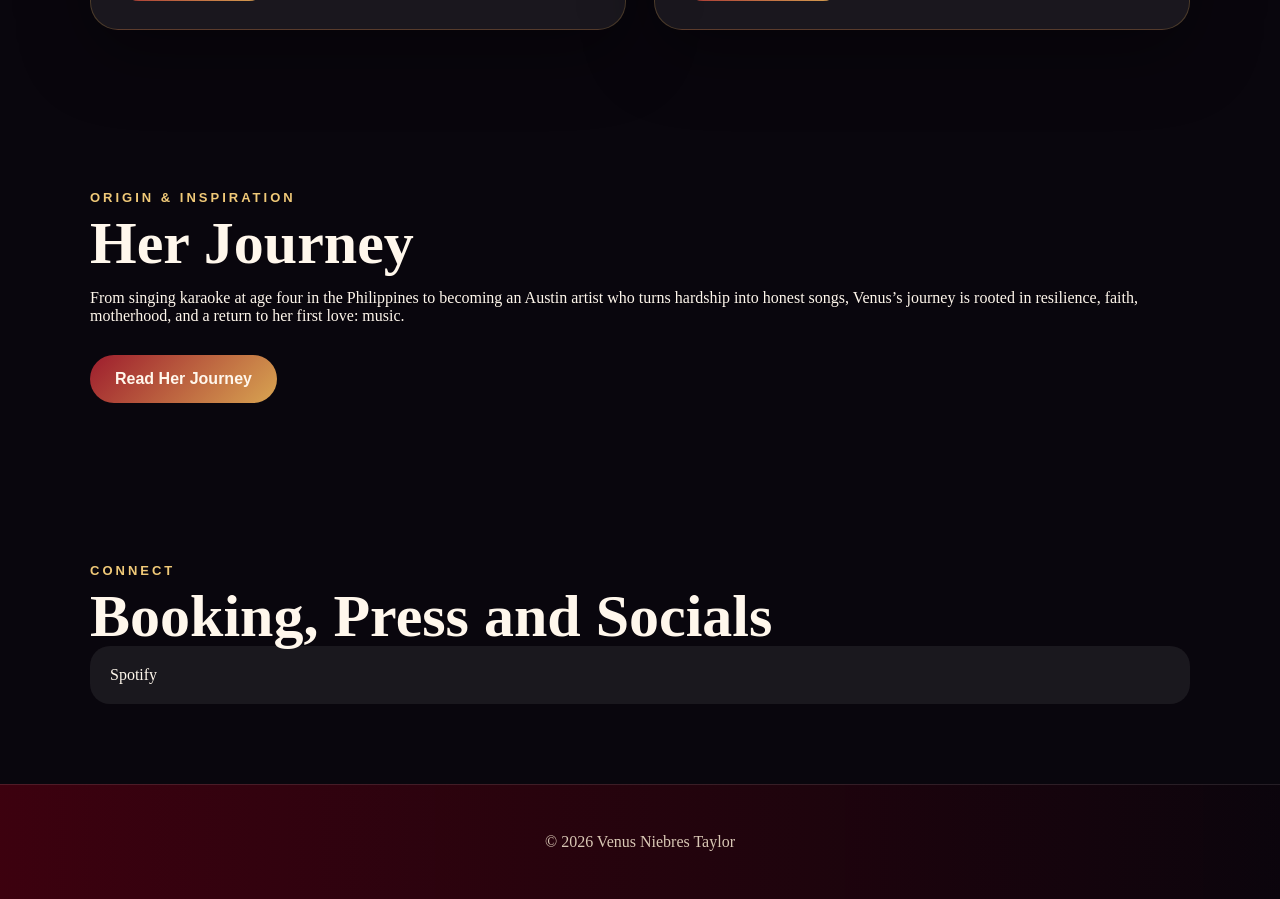
==== commit 5217bda0: "Adding microsoft clarity" ====
--- a/public/index.html
+++ b/public/index.html
@@ -12,6 +12,15 @@
 
 <link rel="stylesheet" href="styles.css"/>
 
+<!-- Microsoft Clarity analytics -->
+<script type="text/javascript">
+    (function(c,l,a,r,i,t,y){
+        c[a]=c[a]||function(){(c[a].q=c[a].q||[]).push(arguments)};
+        t=l.createElement(r);t.async=1;t.src="https://www.clarity.ms/tag/"+i;
+        y=l.getElementsByTagName(r)[0];y.parentNode.insertBefore(t,y);
+    })(window, document, "clarity", "script", "ylger18y3r");
+</script>
+
 </head>
 
 <body>
@@ -176,6 +185,77 @@
 </div>
 
 <div class="highlight-grid">
+
+<article class="highlight-card">
+
+<div class="highlight-media">
+<img
+src="assets/highlight-anr-factory-v2.png"
+alt="A&amp;R Factory article featuring Venus Niebres Taylor and Philippines Cha Cha"
+loading="lazy">
+</div>
+
+<div class="highlight-content">
+
+<p class="highlight-meta">
+<time datetime="2026-09-06">September 6, 2026</time>
+<span>International Press</span>
+</p>
+
+<h3>
+East-West Pop Heat: <cite>A&amp;R Factory</cite> Reviews “Philippines Cha Cha”
+</h3>
+
+<p>
+<cite>A&amp;R Factory</cite> praised “Philippines Cha Cha” for bringing Filipino roots, Latin rhythm, and contemporary pop energy together on the dance floor. The review also spotlighted Venus’s multilingual sound, independent production, and Texas-raised, Philippines-born perspective.
+</p>
+
+<div class="highlight-links">
+<a class="btn primary" href="https://www.anrfactory.com/venus-niebres-taylor-brought-east-west-pop-heat-to-the-dancefloor-with-philippines-cha-cha/" target="_blank" rel="noopener noreferrer">
+Read the Review
+</a>
+</div>
+
+</div>
+
+</article>
+
+<article class="highlight-card">
+
+<div class="highlight-media">
+<img
+src="assets/highlight-indie-boulevard.png"
+alt="Indie Boulevard Magazine interview featuring Venus Niebres Taylor"
+loading="lazy">
+</div>
+
+<div class="highlight-content">
+
+<p class="highlight-meta">
+<time datetime="2026-09-01">September 1, 2026</time>
+<span>Interview &amp; Review</span>
+</p>
+
+<h3>
+<cite>Indie Boulevard</cite> Spotlights Venus’s Multilingual Pop World
+</h3>
+
+<p>
+<cite>Indie Boulevard Magazine</cite> featured Venus in an in-depth interview about how rhythm guides her choice between English, Tagalog, and Spanish, then reviewed “Falling For A Latino Love” as a joyful, dance-driven extension of summer.
+</p>
+
+<div class="highlight-links">
+<a class="btn primary" href="https://indieboulevard.com/2026/09/01/september-can-wait-venus-niebres-taylor-keeps-summer-moving-on-new-single-falling-for-a-latino-love/" target="_blank" rel="noopener noreferrer">
+Read the Review
+</a>
+<a class="text-link" href="https://indieboulevard.com/2026/08/31/the-beat-usually-makes-the-decision-for-me-how-venus-niebres-taylor-chooses-the-language-of-a-song/" target="_blank" rel="noopener noreferrer">
+Read the Interview <span aria-hidden="true">↗</span>
+</a>
+</div>
+
+</div>
+
+</article>
 
 <article class="highlight-card">
 
--- a/public/styles.css
+++ b/public/styles.css
@@ -252,6 +252,36 @@
   font-size:24px;
 }
 
+.spotify-feature{
+  display:grid;
+  grid-template-columns:minmax(240px,360px) 1fr;
+  gap:36px;
+  align-items:center;
+}
+
+.spotify-feature-art{
+  display:block;
+  width:100%;
+  height:auto;
+  border-radius:20px;
+  border:1px solid rgba(216,164,81,.35);
+  box-shadow:0 18px 45px rgba(0,0,0,.45);
+}
+
+.spotify-feature-player h3{
+  margin:8px 0 22px;
+  font-size:clamp(34px,5vw,54px);
+}
+
+.spotify-feature-player iframe{
+  display:block;
+}
+
+.spotify-feature-player .youtube-watch-link{
+  display:inline-block;
+  margin-top:16px;
+}
+
 .video-frame{
   position:relative;
   width:100%;
@@ -662,6 +692,16 @@
 
 @media(max-width:900px){
 
+.spotify-feature{
+grid-template-columns:1fr;
+gap:24px;
+}
+
+.spotify-feature-art{
+max-width:460px;
+margin:auto;
+}
+
 .nav{
 align-items:center;
 flex-wrap:wrap;
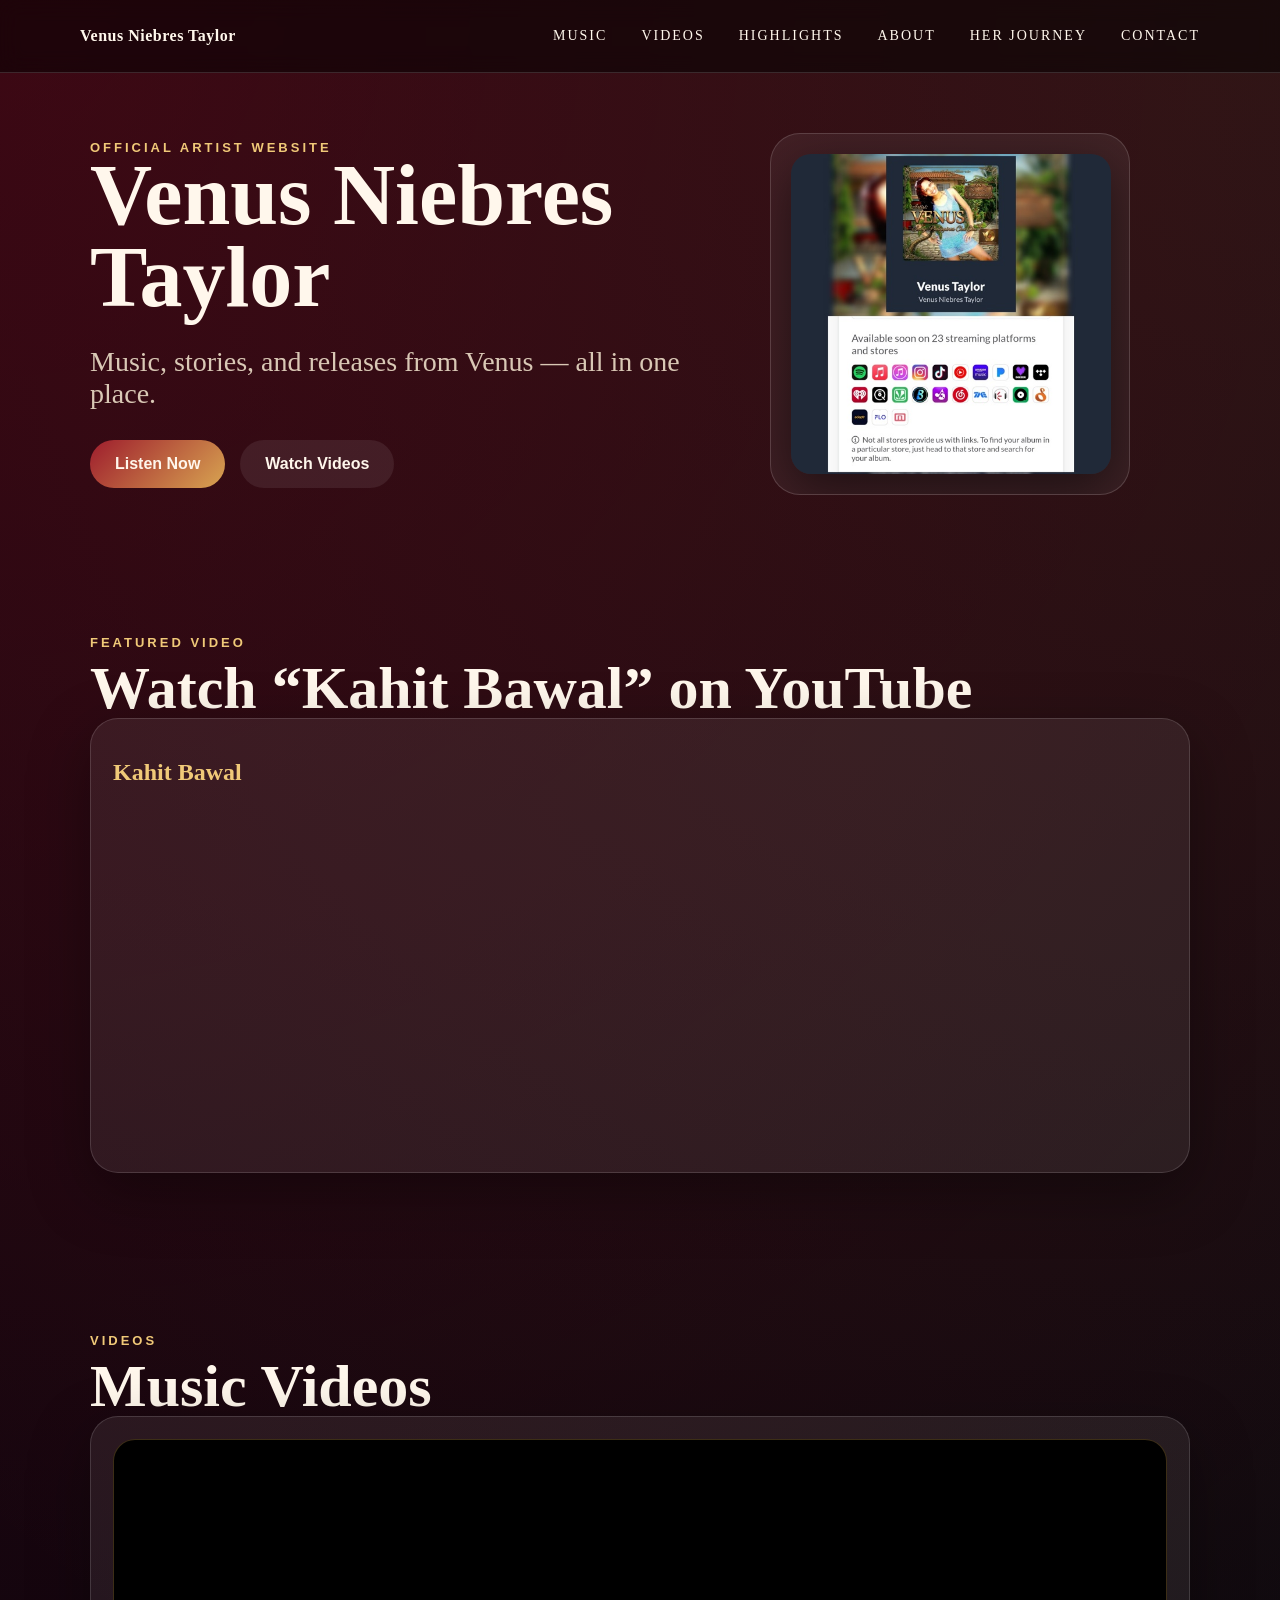
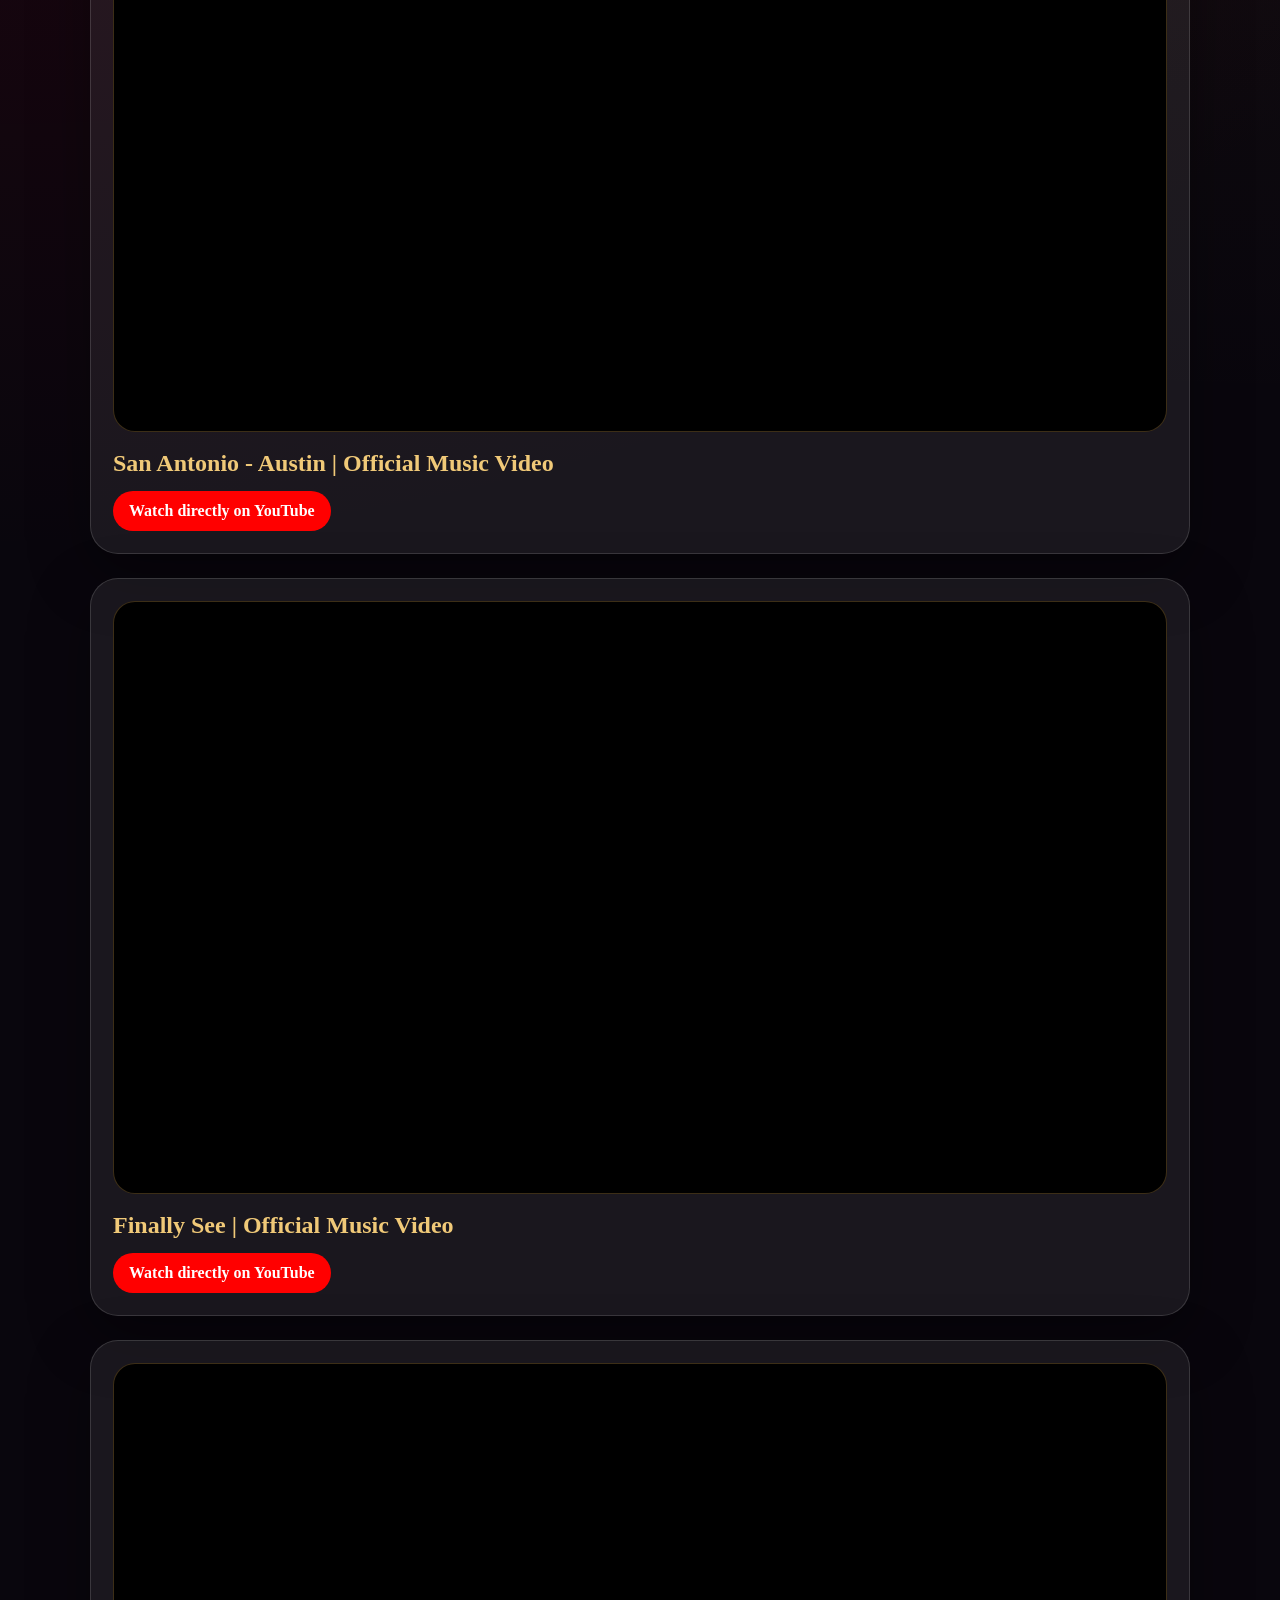
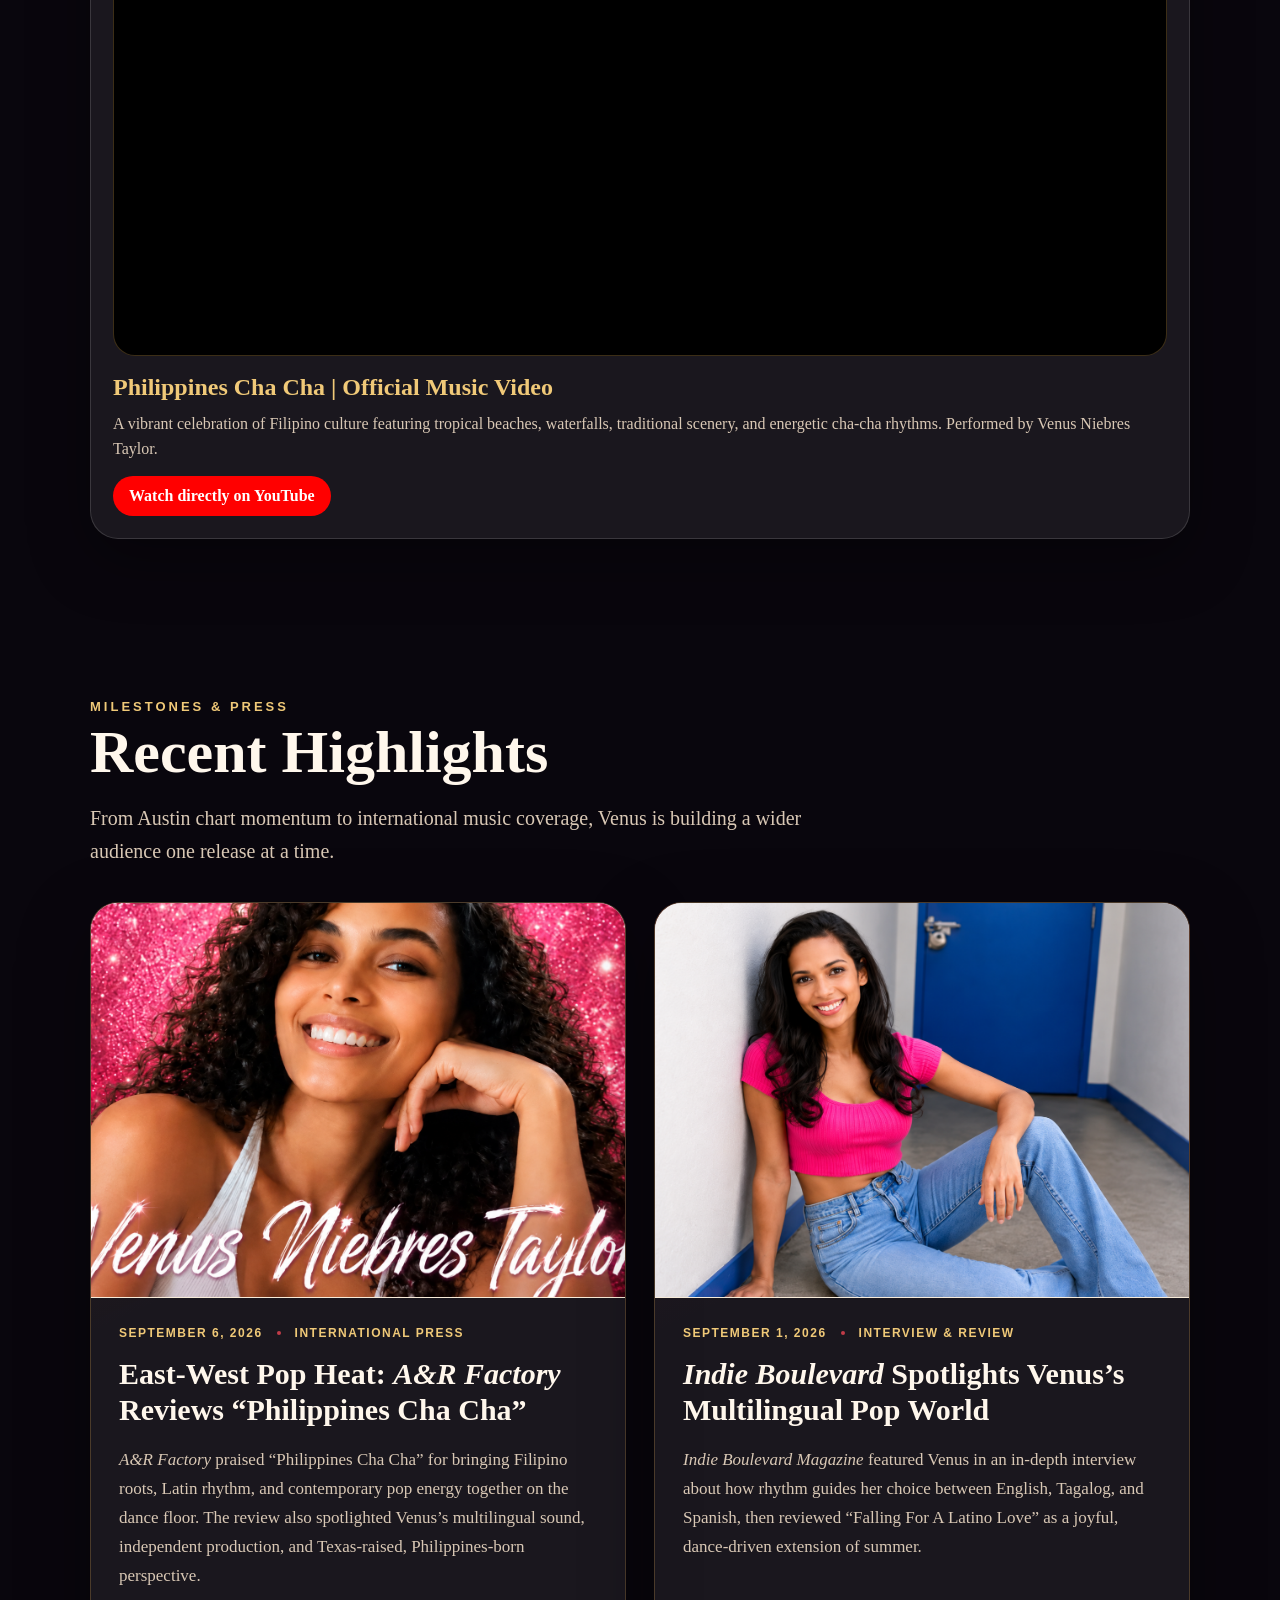
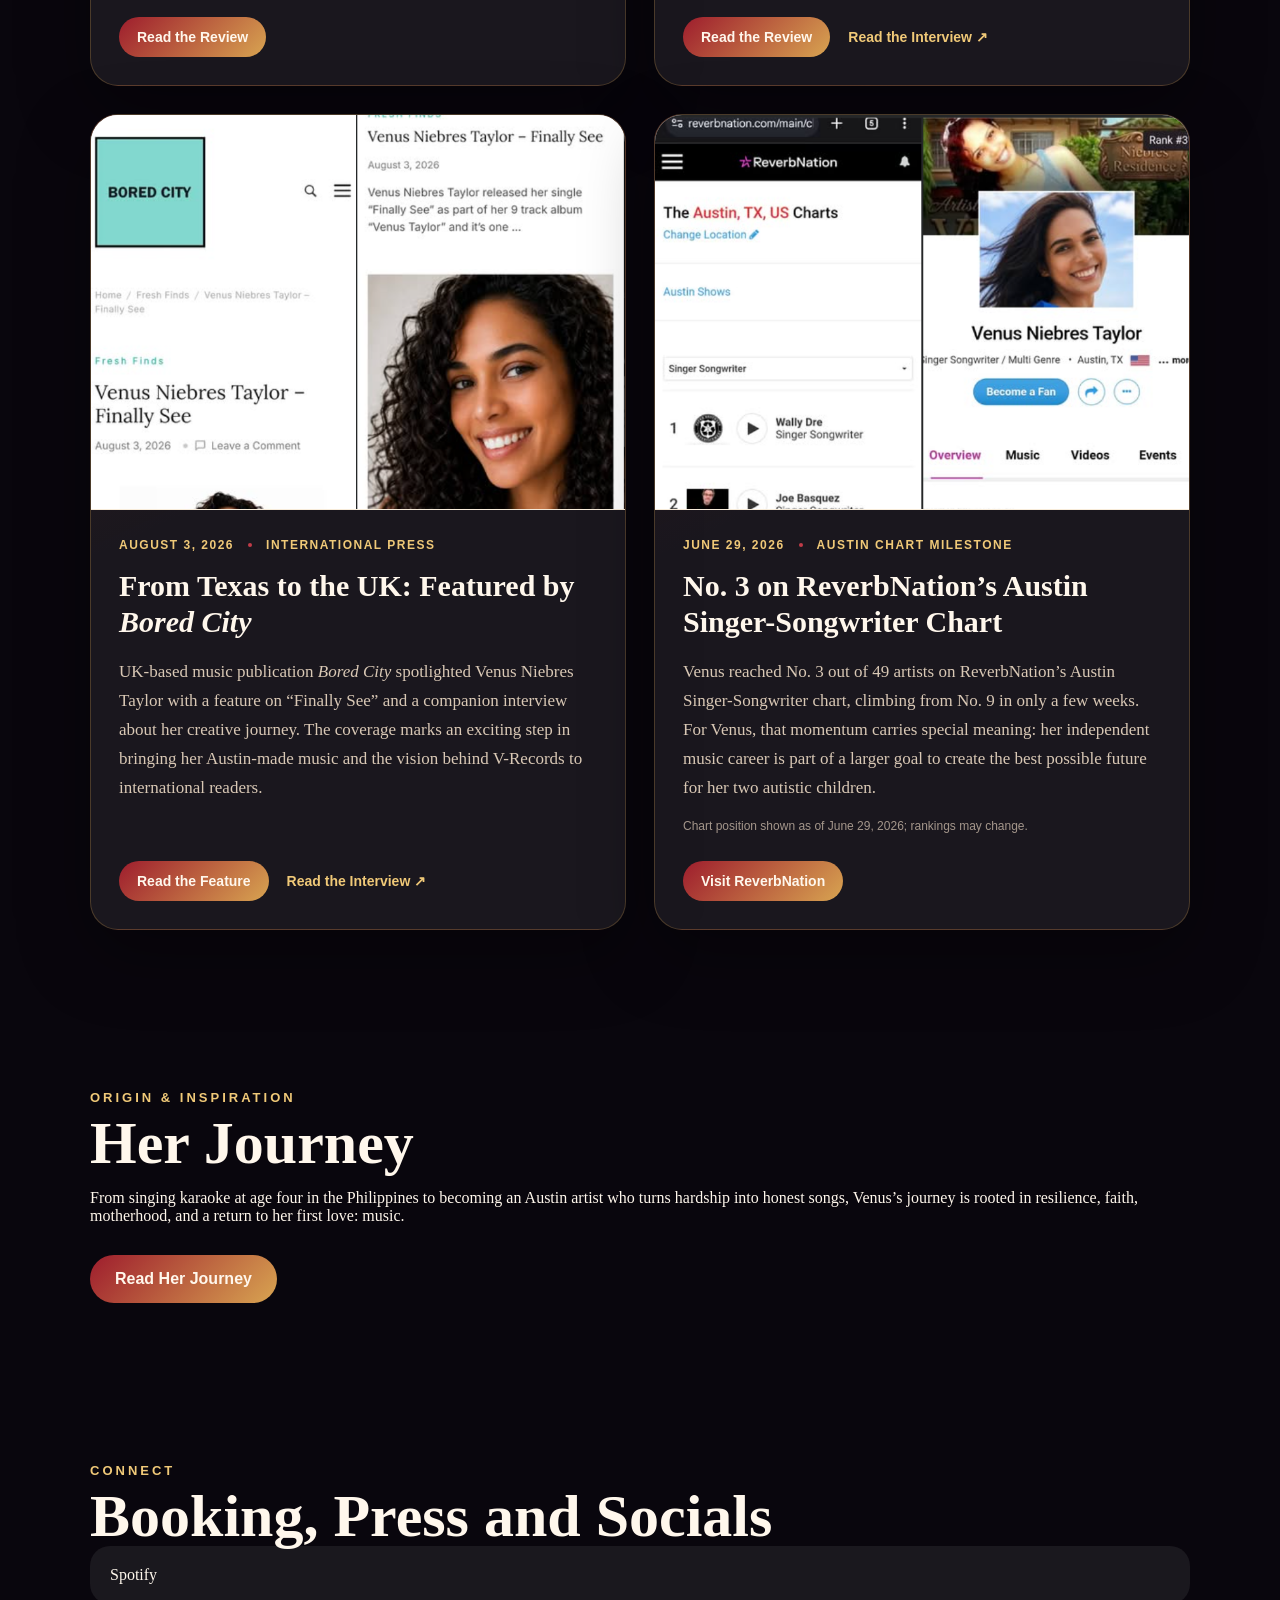
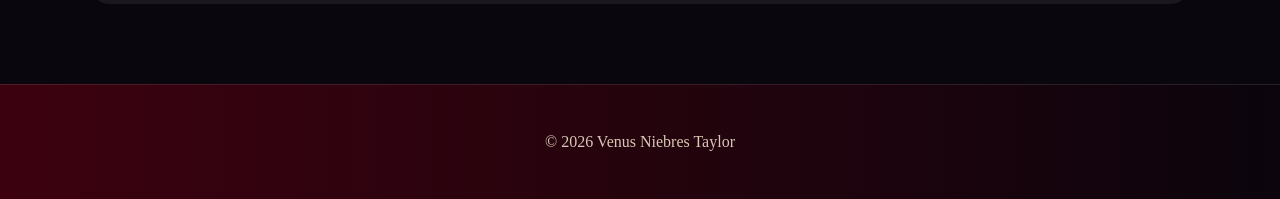
==== commit da7ffa06: "Removed Kahit Bawal Placard" ====
--- a/public/index.html
+++ b/public/index.html
@@ -131,11 +131,11 @@
 <div class="section-heading">
 
 <p class="eyebrow">
-Streaming
+Featured Video
 </p>
 
 <h2>
-Listen on Spotify
+Watch “Kahit Bawal” on YouTube
 </h2>
 
 </div>
--- a/public/styles.css
+++ b/public/styles.css
@@ -268,6 +268,54 @@
   box-shadow:0 18px 45px rgba(0,0,0,.45);
 }
 
+.feature-art-link{
+  position:relative;
+  display:block;
+  width:100%;
+  max-width:460px;
+  margin:0 auto;
+  padding:0;
+  border:0;
+  background:transparent;
+  color:inherit;
+  font:inherit;
+  border-radius:20px;
+  cursor:pointer;
+  text-decoration:none;
+}
+
+.feature-art-link .spotify-feature-art{
+  margin:0;
+  max-width:none;
+}
+
+.feature-art-play{
+  position:absolute;
+  left:50%;
+  bottom:24px;
+  transform:translateX(-50%);
+  padding:12px 22px;
+  border-radius:999px;
+  background:#ff0000;
+  color:#fff;
+  font-size:18px;
+  font-weight:800;
+  line-height:1;
+  white-space:nowrap;
+  box-shadow:0 8px 24px rgba(0,0,0,.55);
+  transition:transform .18s ease, filter .18s ease;
+}
+
+.feature-art-link:hover .feature-art-play{
+  transform:translateX(-50%) scale(1.05);
+  filter:brightness(1.08);
+}
+
+.feature-art-link:focus-visible{
+  outline:3px solid var(--gold2);
+  outline-offset:5px;
+}
+
 .spotify-feature-player h3{
   margin:8px 0 22px;
   font-size:clamp(34px,5vw,54px);
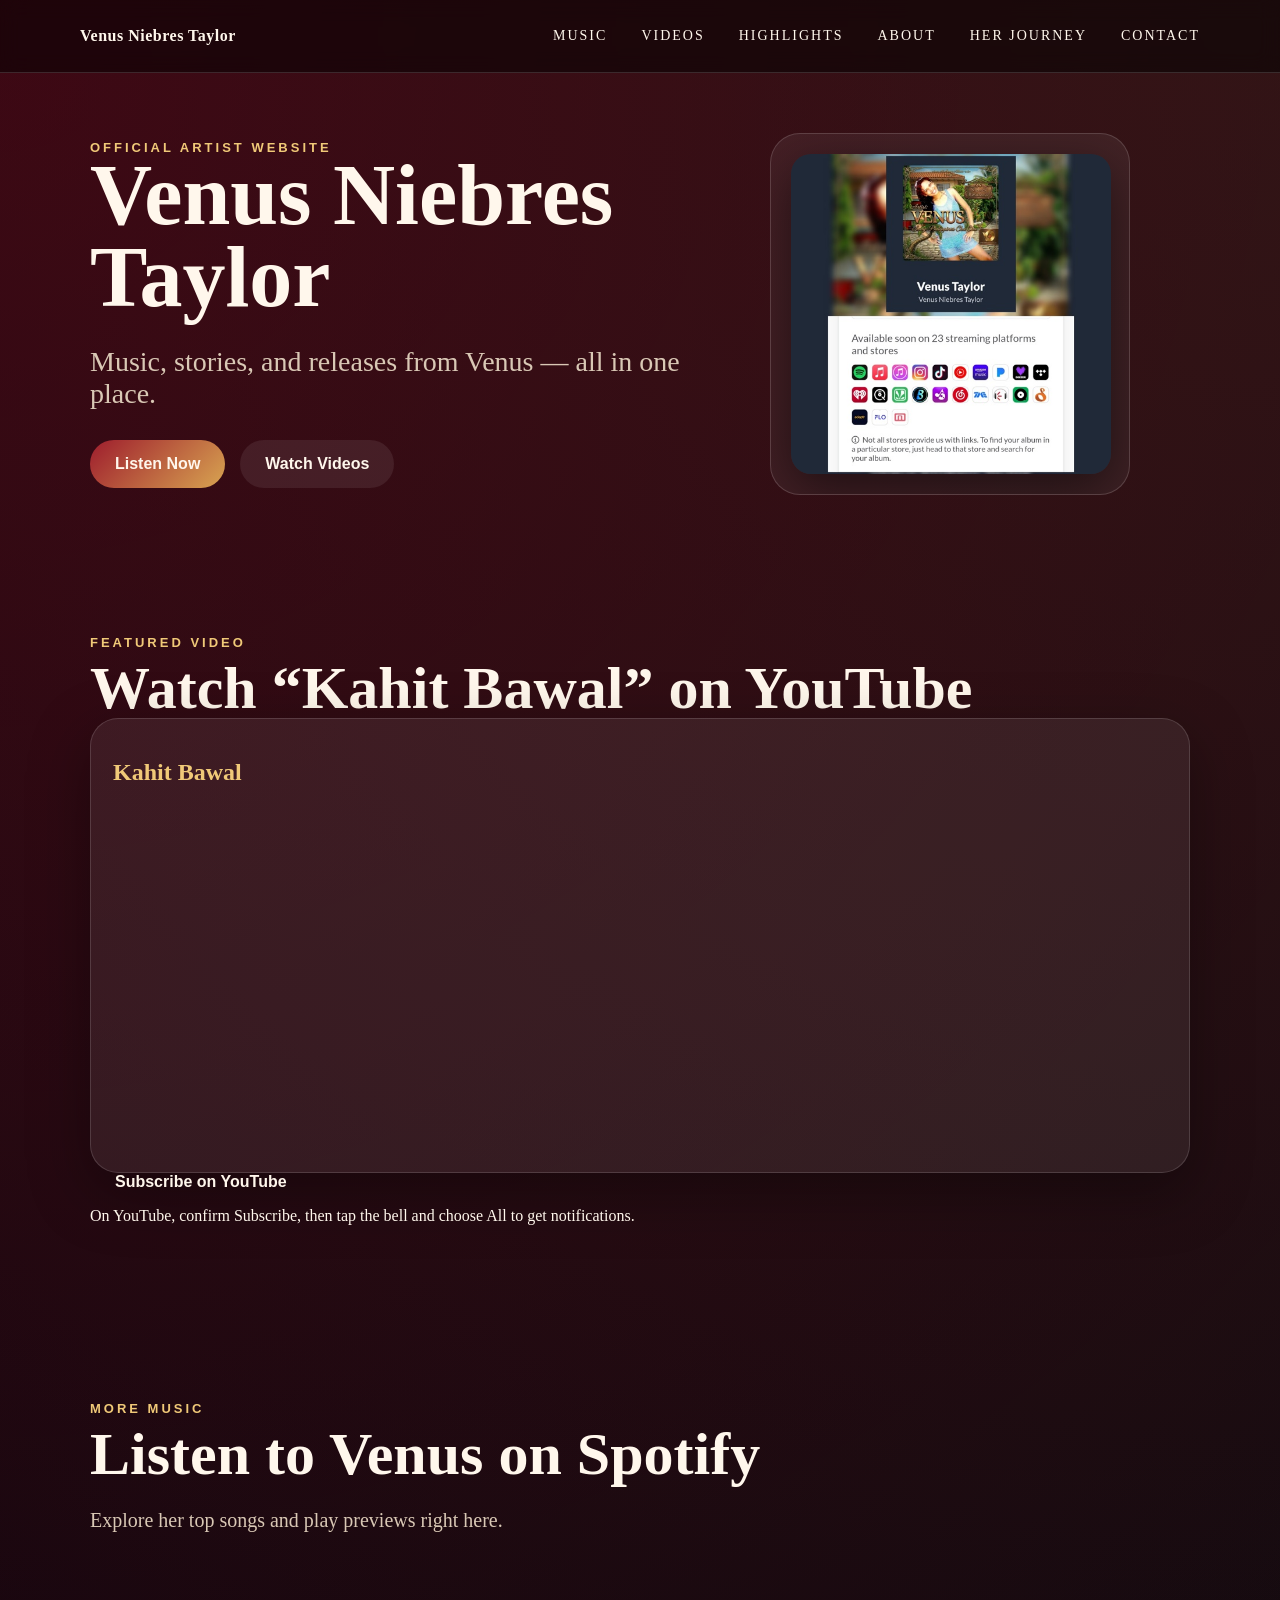
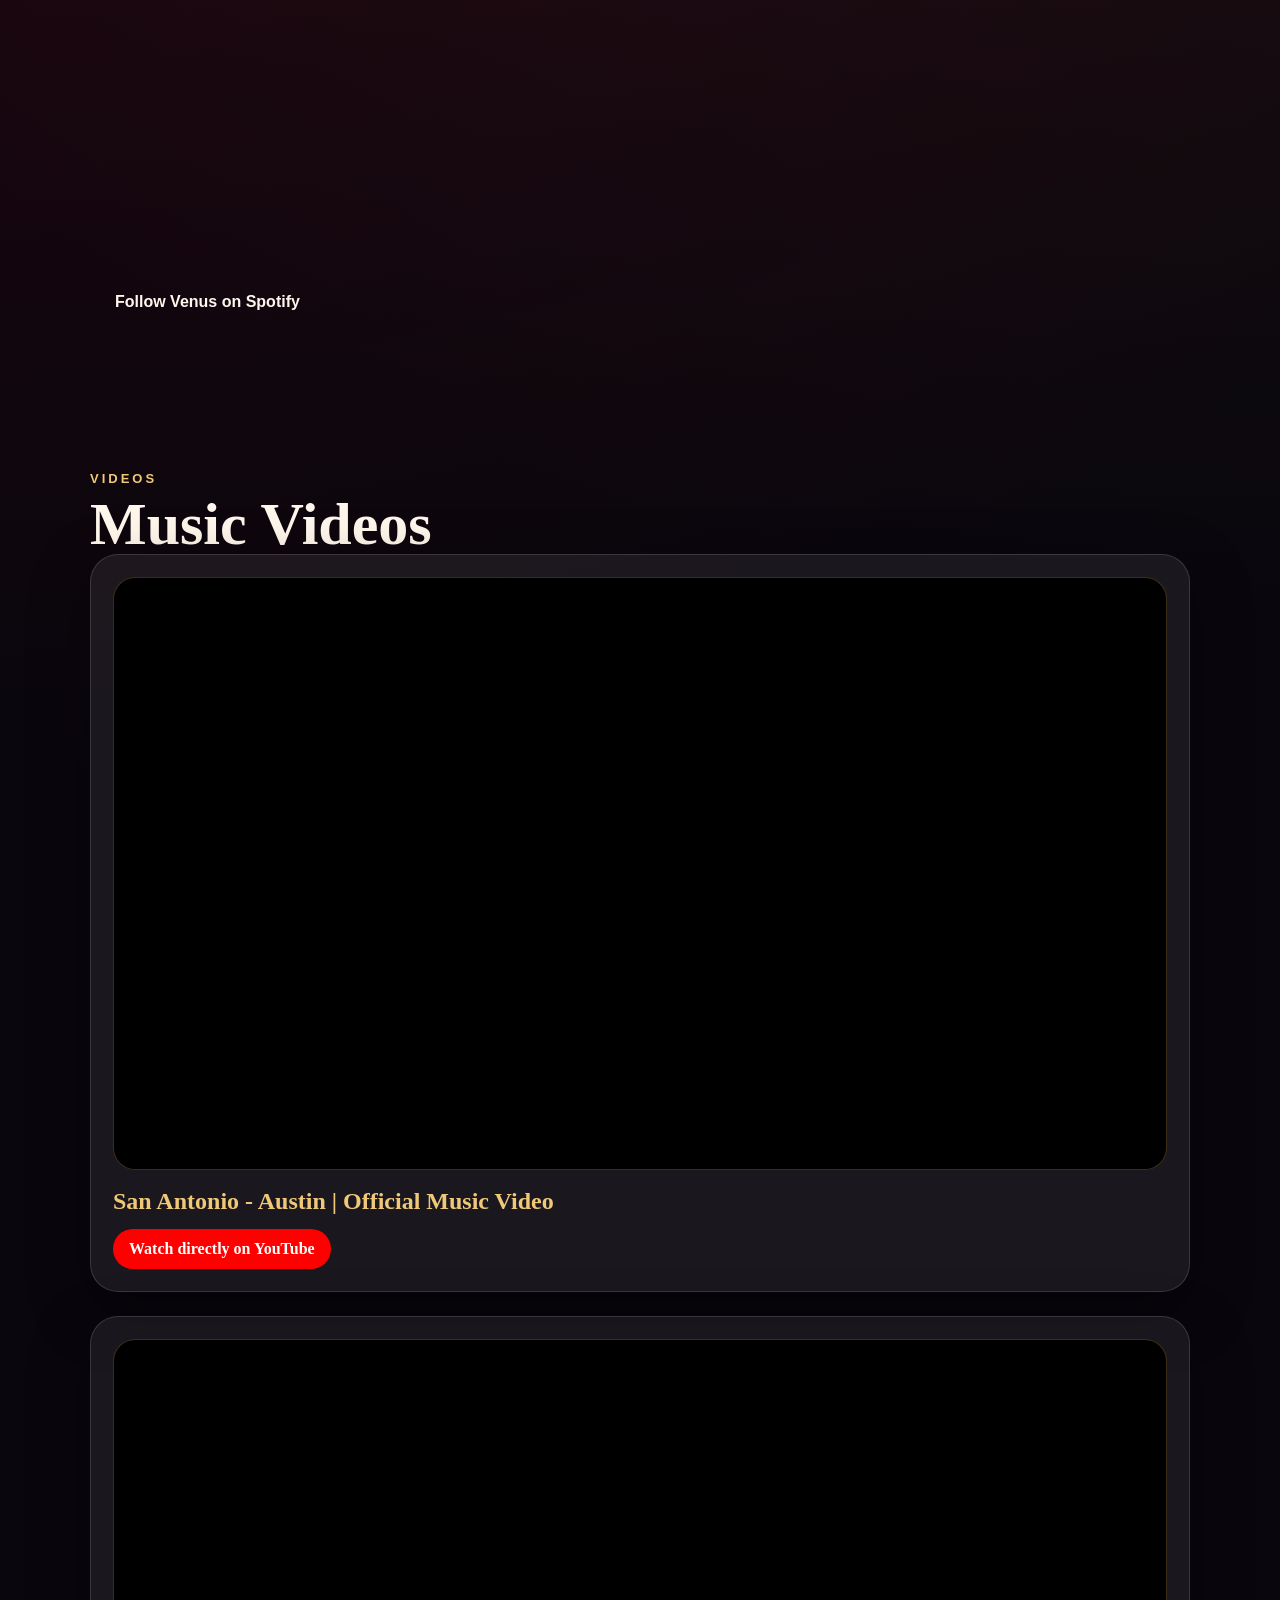
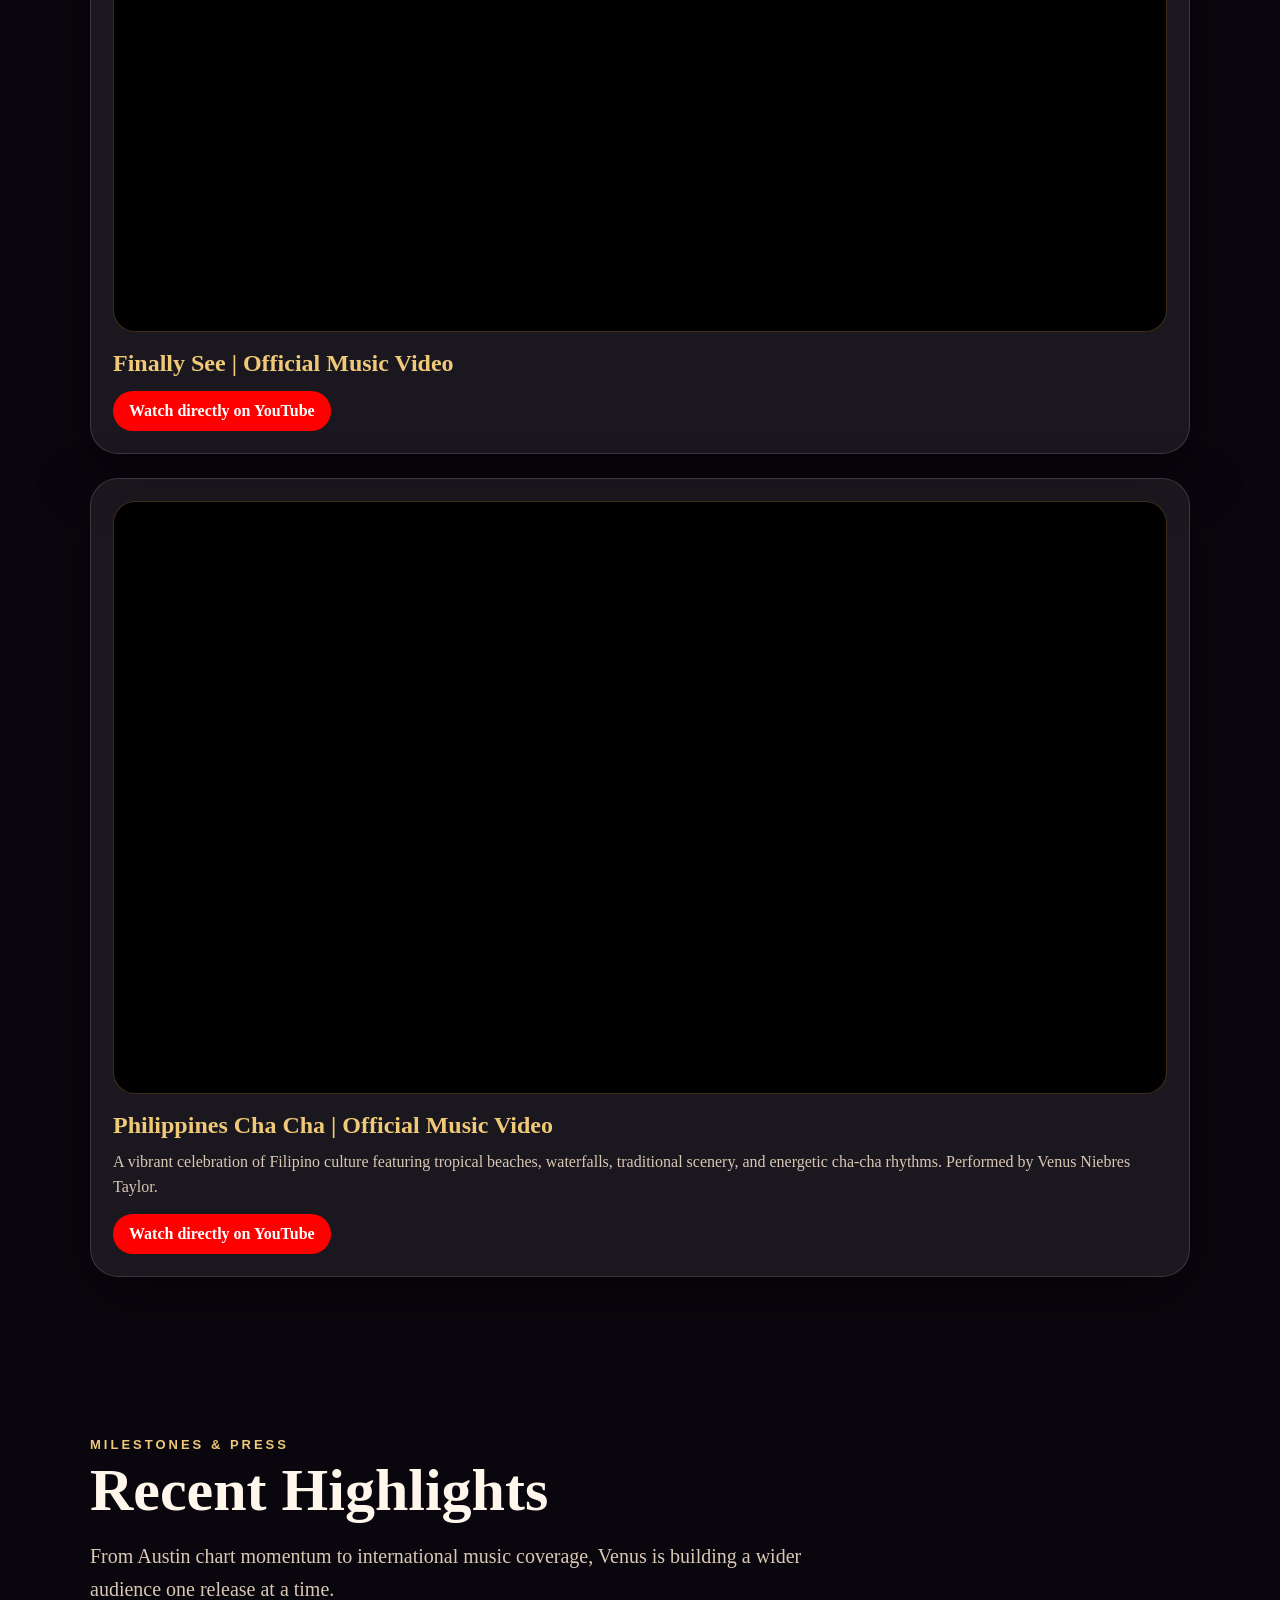
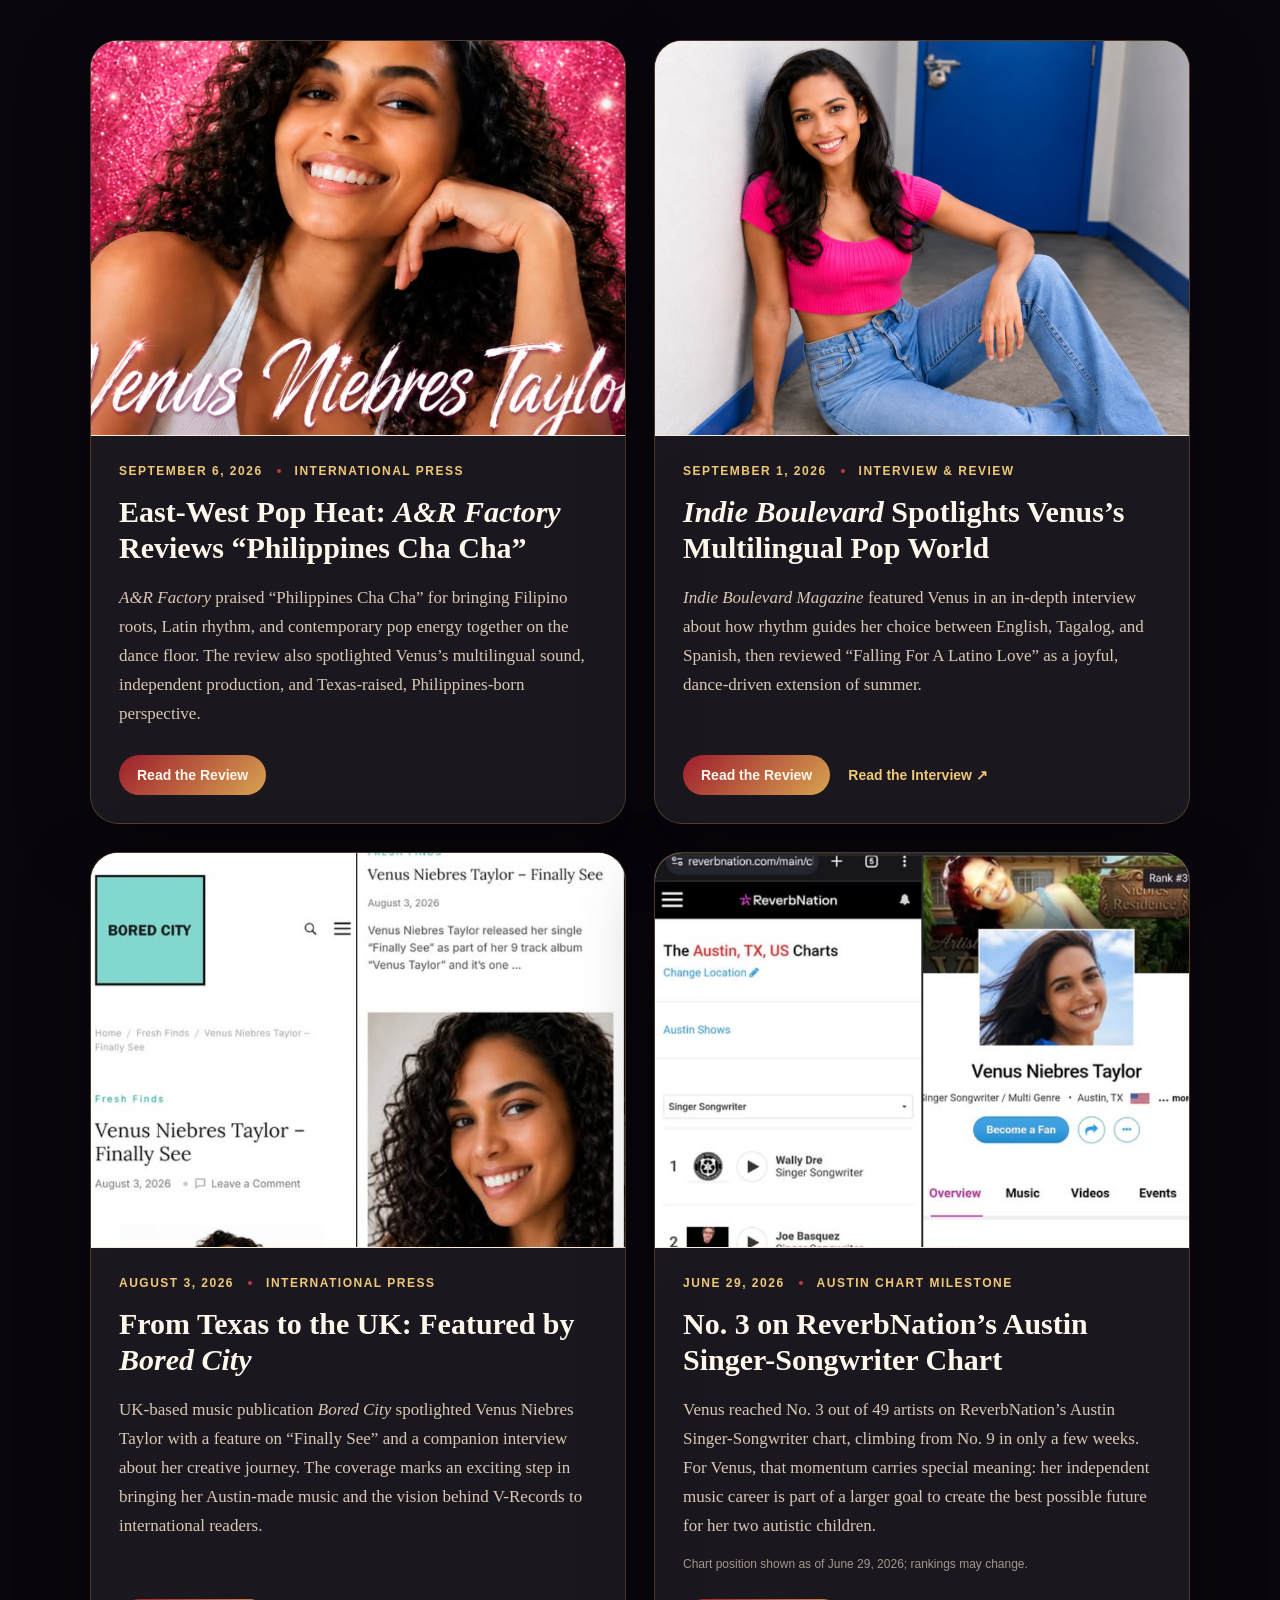
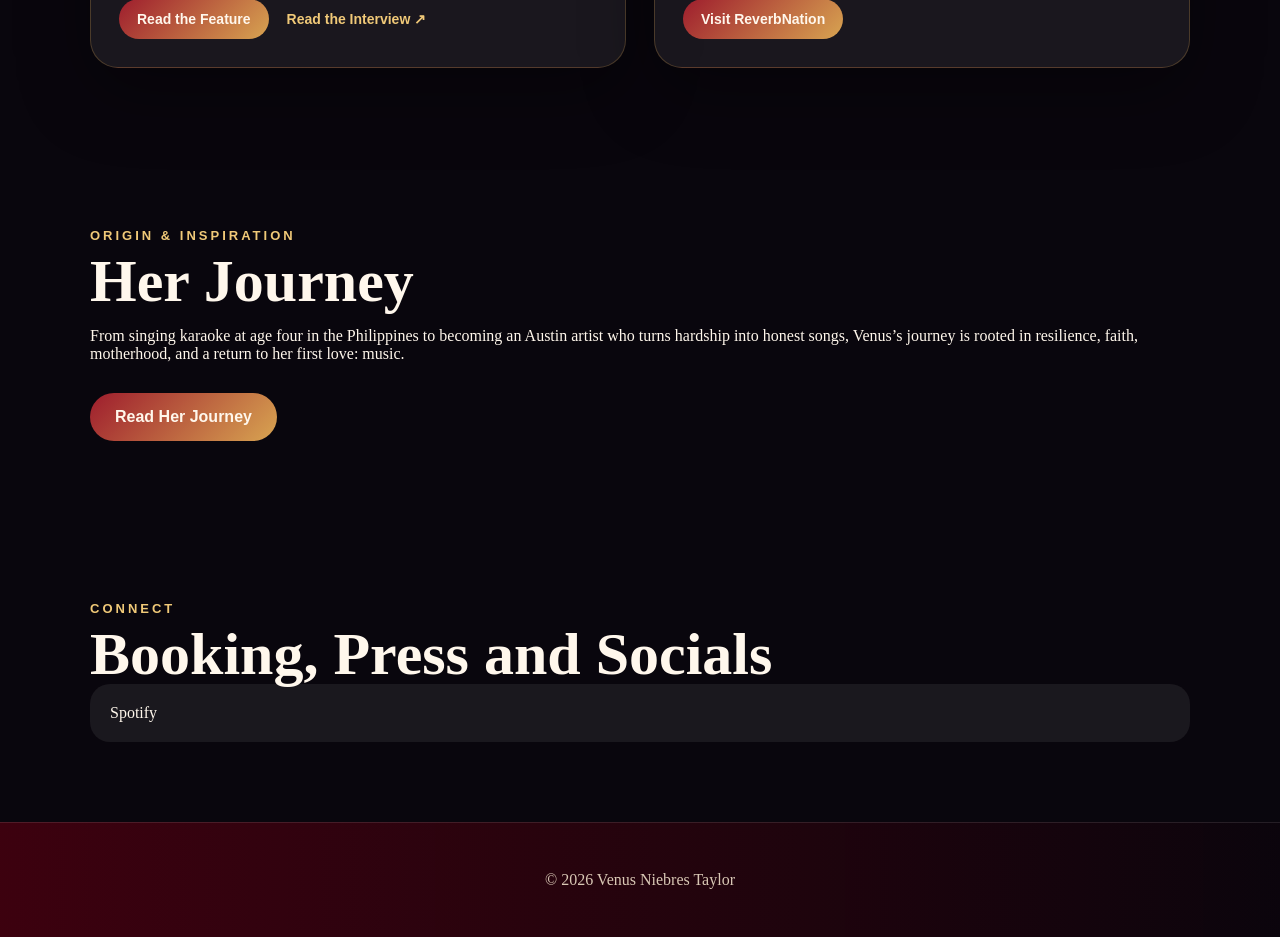
==== commit 829a4177: "add meta pixel" ====
--- a/public/index.html
+++ b/public/index.html
@@ -4,6 +4,24 @@
 <meta charset="utf-8"/>
 <meta name="viewport" content="width=device-width, initial-scale=1"/>
 <meta name="referrer" content="strict-origin-when-cross-origin"/>
+
+<!-- Meta Pixel Code -->
+<script>
+!function(f,b,e,v,n,t,s)
+{if(f.fbq)return;n=f.fbq=function(){n.callMethod?
+n.callMethod.apply(n,arguments):n.queue.push(arguments)};
+if(!f._fbq)f._fbq=n;n.push=n;n.loaded=!0;n.version='2.0';
+n.queue=[];t=b.createElement(e);t.async=!0;
+t.src=v;s=b.getElementsByTagName(e)[0];
+s.parentNode.insertBefore(t,s)}(window, document,'script',
+'https://connect.facebook.net/en_US/fbevents.js');
+fbq('init', '931495772953591');
+fbq('track', 'PageView');
+</script>
+<noscript><img height="1" width="1" style="display:none"
+src="https://www.facebook.com/tr?id=931495772953591&ev=PageView&noscript=1"
+/></noscript>
+<!-- End Meta Pixel Code -->
 
 <title>Venus Niebres Taylor | Official Artist Site</title>
 
@@ -142,6 +160,26 @@
 
 <div id="spotify-grid"></div>
 
+<div class="follow-actions" aria-label="Follow Venus Niebres Taylor">
+<a class="btn youtube-subscribe" href="https://www.youtube.com/@venusniebrestaylortv?sub_confirmation=1" target="_blank" rel="noopener noreferrer">Subscribe on YouTube</a>
+<p>On YouTube, confirm Subscribe, then tap the bell and choose All to get notifications.</p>
+</div>
+
+</section>
+
+<section id="spotify" class="section spotify-section" aria-labelledby="spotify-title">
+
+<div class="section-heading">
+<p class="eyebrow">More Music</p>
+<h2 id="spotify-title">Listen to Venus on Spotify</h2>
+<p class="section-intro">Explore her top songs and play previews right here.</p>
+</div>
+
+<div class="spotify-artist-card">
+<iframe title="Venus Niebres Taylor top songs on Spotify" src="https://open.spotify.com/embed/artist/5fOmvEI1sSuV0SXDN4XdDH" width="100%" height="352" frameborder="0" allow="autoplay; clipboard-write; encrypted-media; fullscreen; picture-in-picture" loading="lazy"></iframe>
+<a class="btn spotify-follow" href="https://open.spotify.com/artist/5fOmvEI1sSuV0SXDN4XdDH" target="_blank" rel="noopener noreferrer">Follow Venus on Spotify</a>
+</div>
+
 </section>
 
 
@@ -409,6 +447,33 @@
 
 <script src="config-youtube-v2.js"></script>
 <script src="main-youtube-v2.js"></script>
+<script>
+// Ad links can use ?autoplay=1, ?play=kahit-bawal, ?video=kahit-bawal,
+// ?watch=kahit-bawal, or #kahit-bawal.
+(function () {
+  const params = new URLSearchParams(window.location.search);
+  const truthy = (value) => /^(1|true|yes|kahit[-_ ]?bawal)$/i.test(value || '');
+  const fromAdLink = ['autoplay', 'play', 'video', 'watch', 'kahitbawal', 'kahit-bawal']
+    .some((key) => truthy(params.get(key))) ||
+    /^#(?:kahit[-_]?bawal|watch-kahit-bawal)$/i.test(window.location.hash);
+  if (!fromAdLink) return;
+
+  const player = document.querySelector('#spotify-grid .featured-song-player');
+  if (!player) return;
+
+  // Browser autoplay policies generally require muted playback until the viewer unmutes.
+  const playerUrl = new URL(player.getAttribute('src'), window.location.href);
+  playerUrl.searchParams.set('autoplay', '1');
+  playerUrl.searchParams.set('mute', '1');
+  playerUrl.searchParams.set('playsinline', '1');
+  player.setAttribute('loading', 'eager');
+  player.src = playerUrl.toString();
+
+  requestAnimationFrame(() => {
+    player.scrollIntoView({ behavior: 'instant', block: 'center' });
+  });
+})();
+</script>
 
 </body>
 </html>
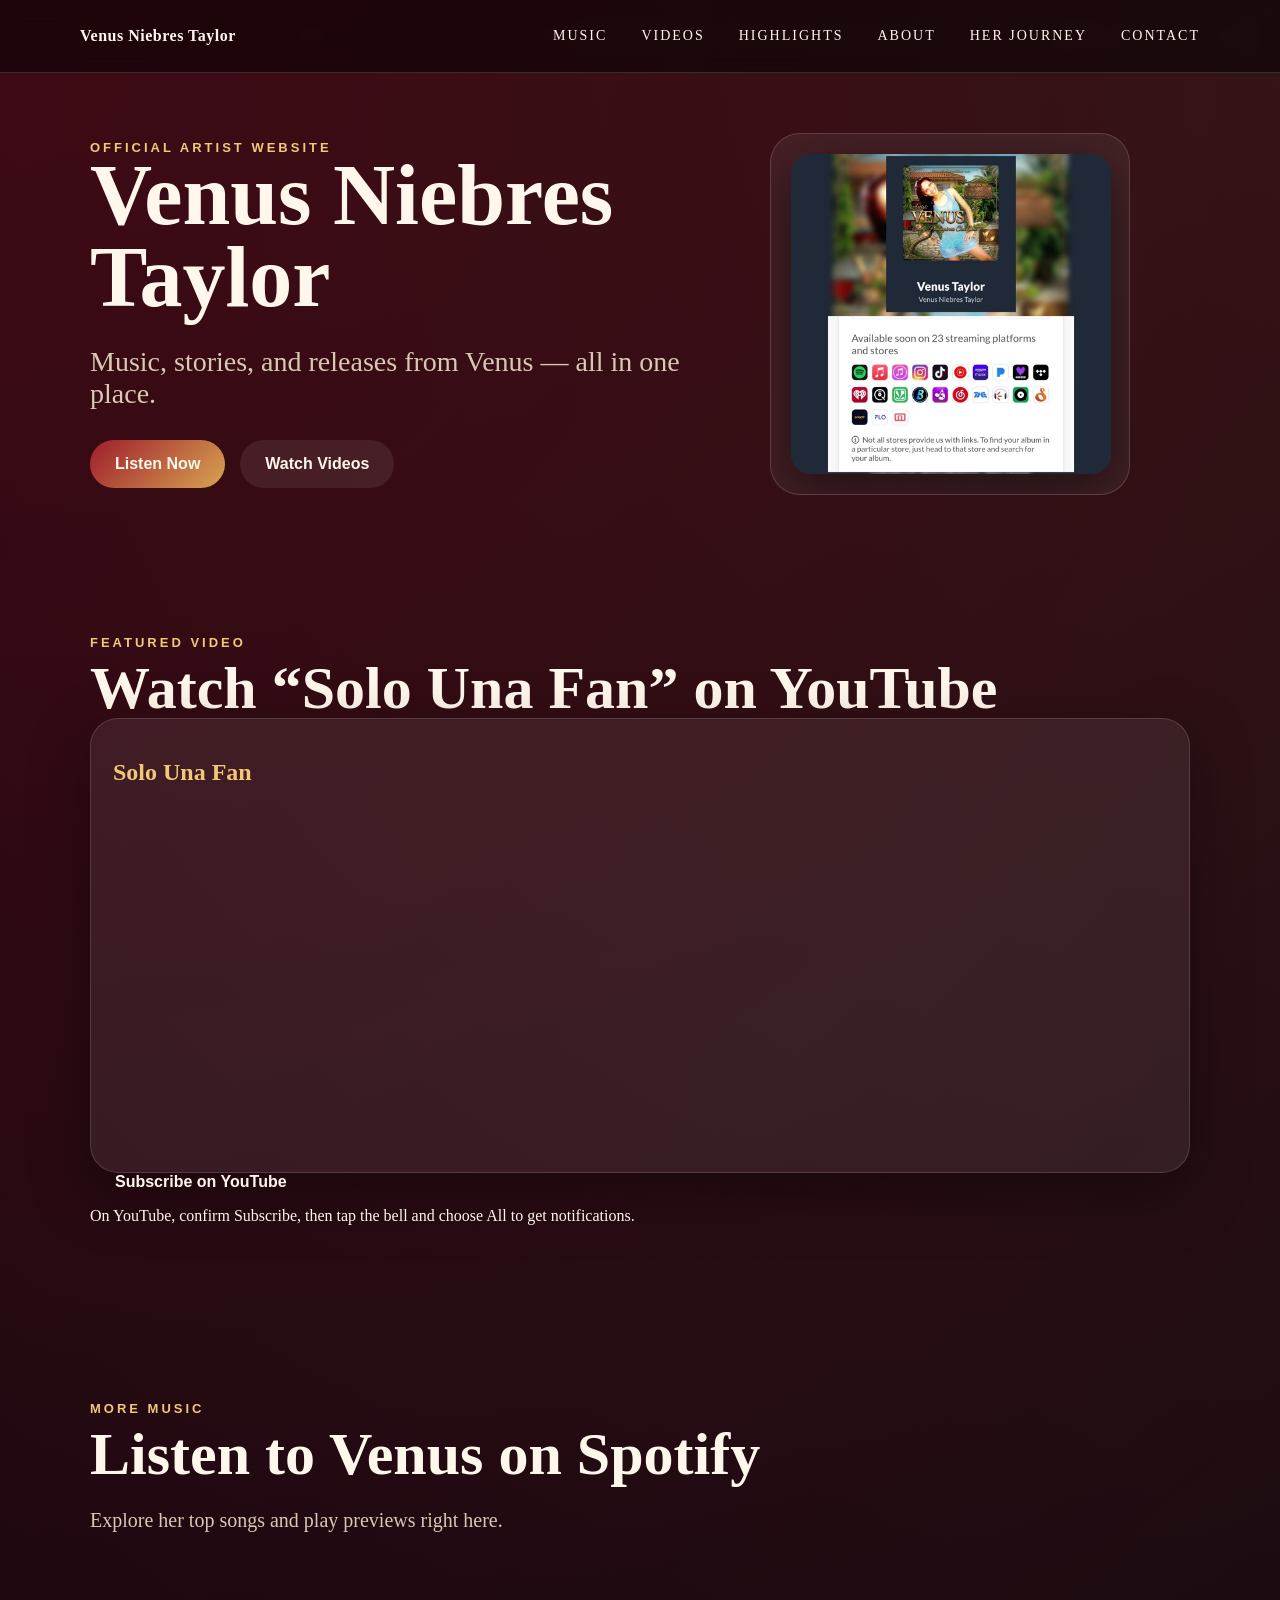
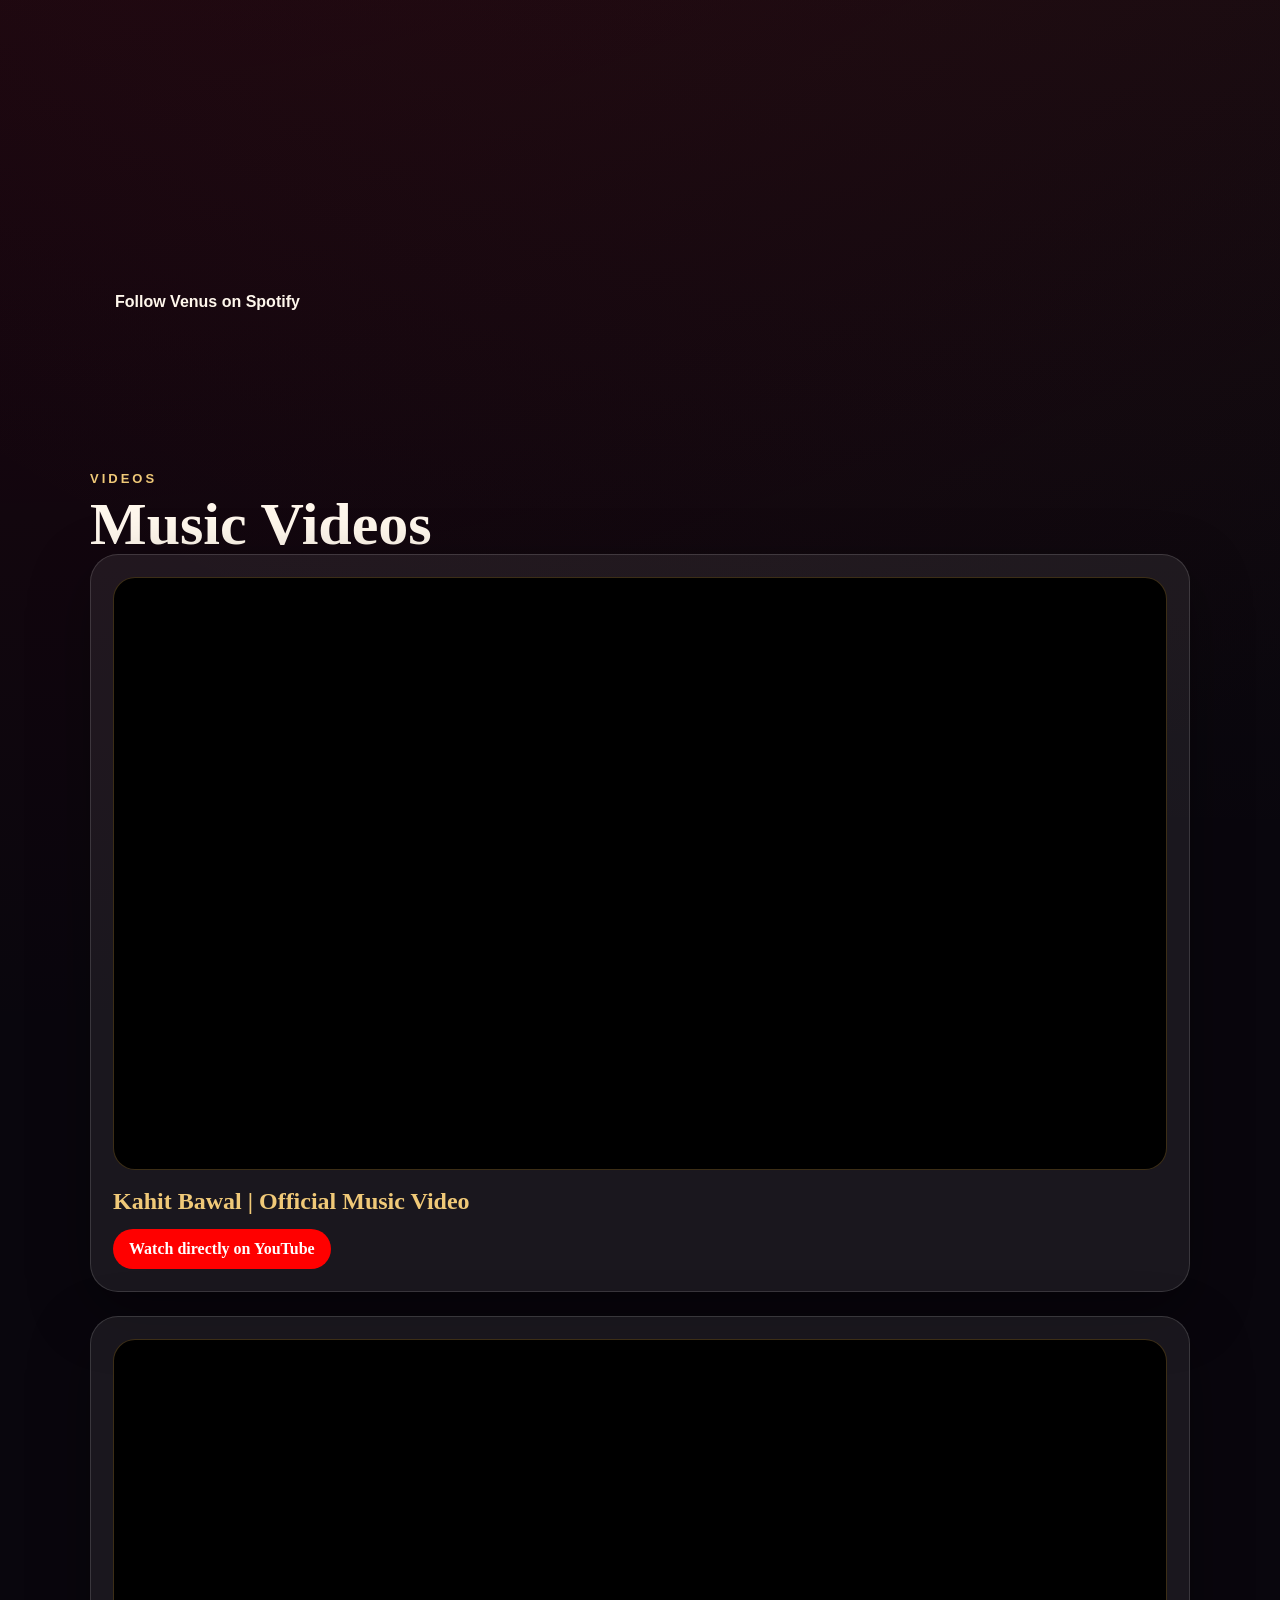
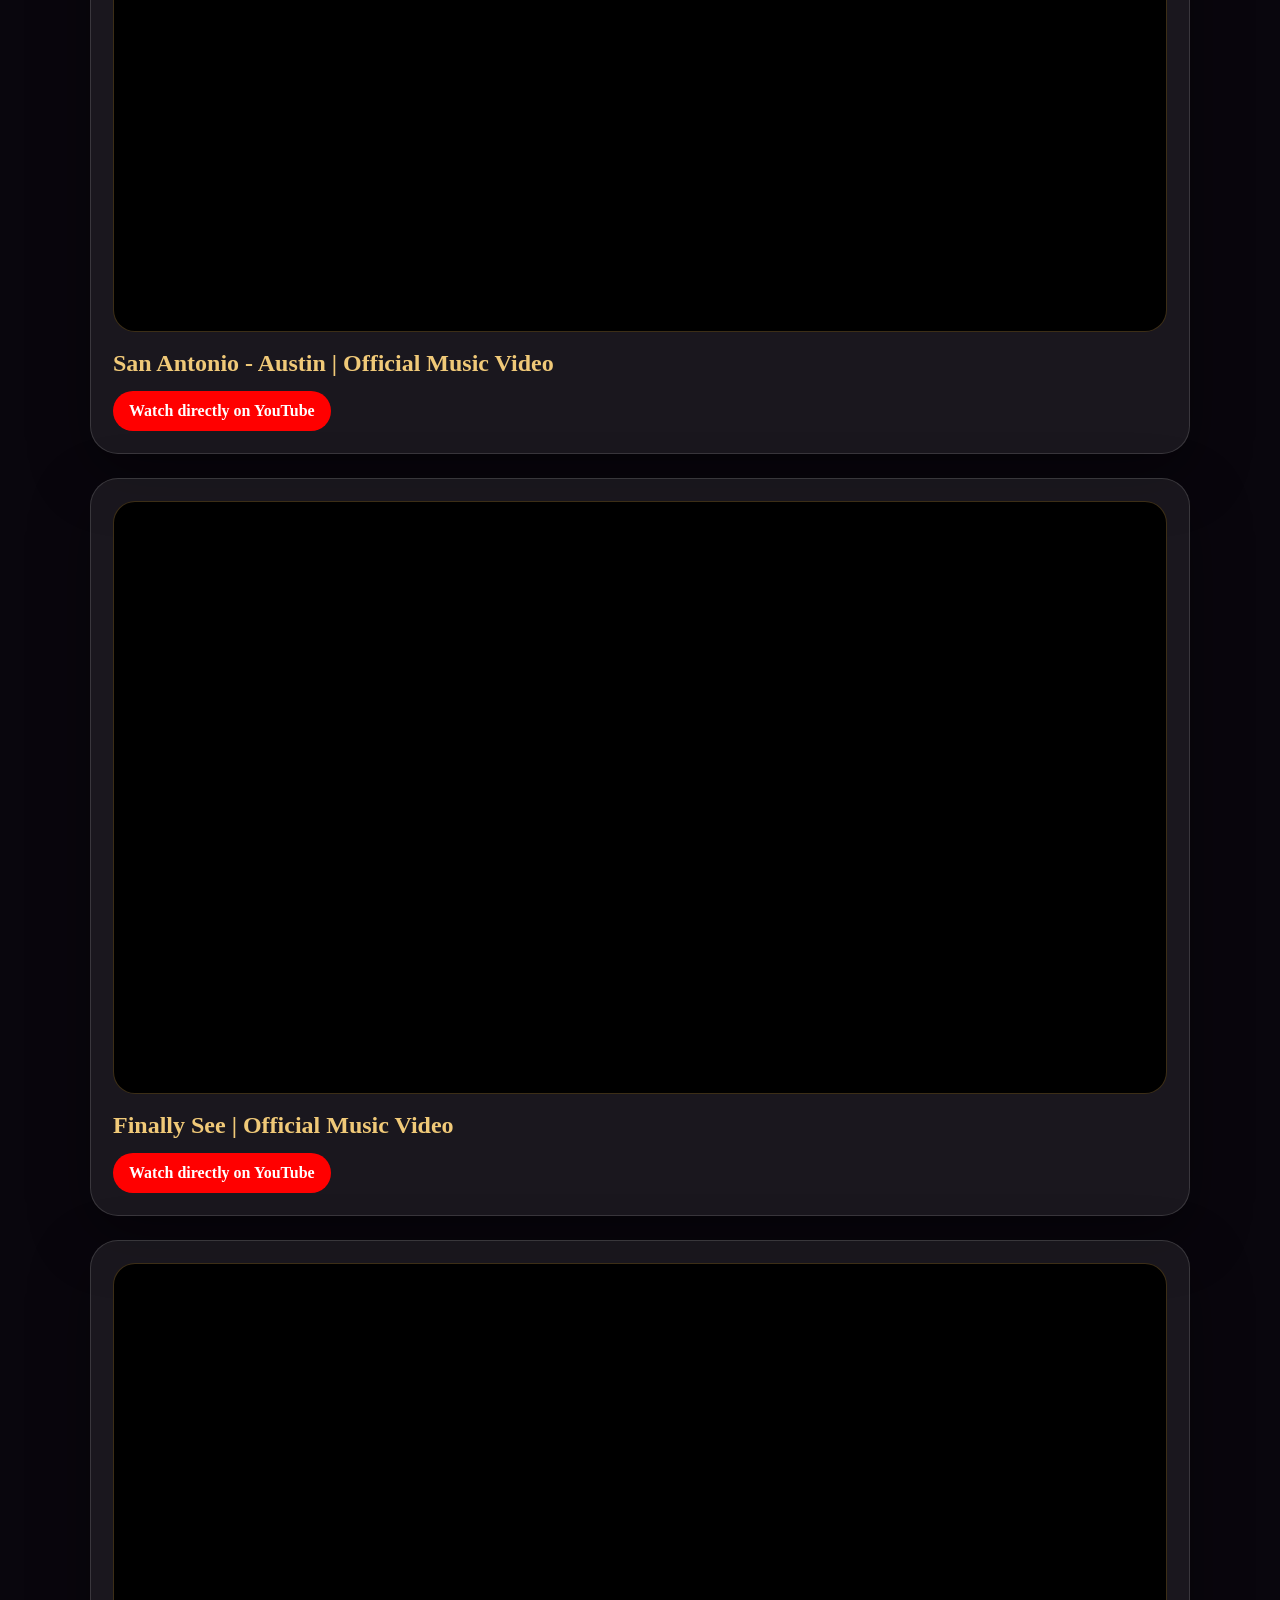
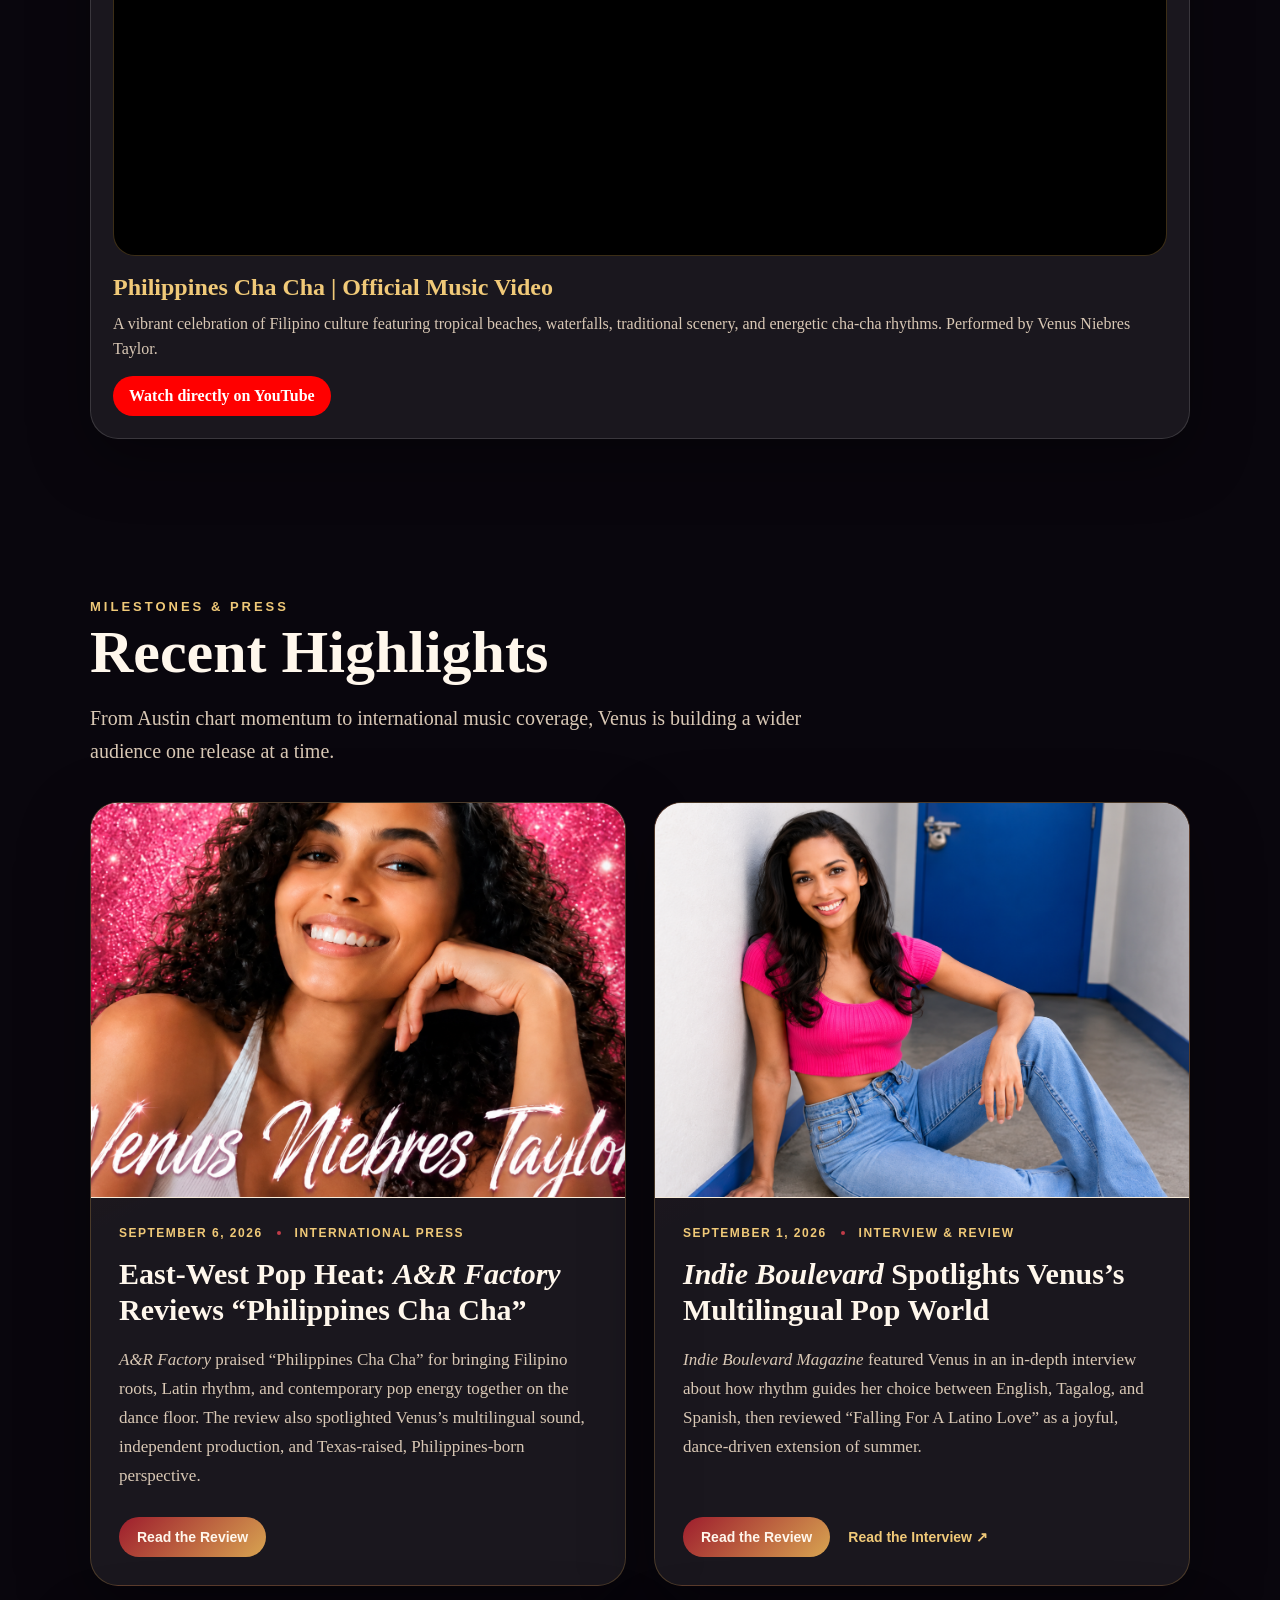
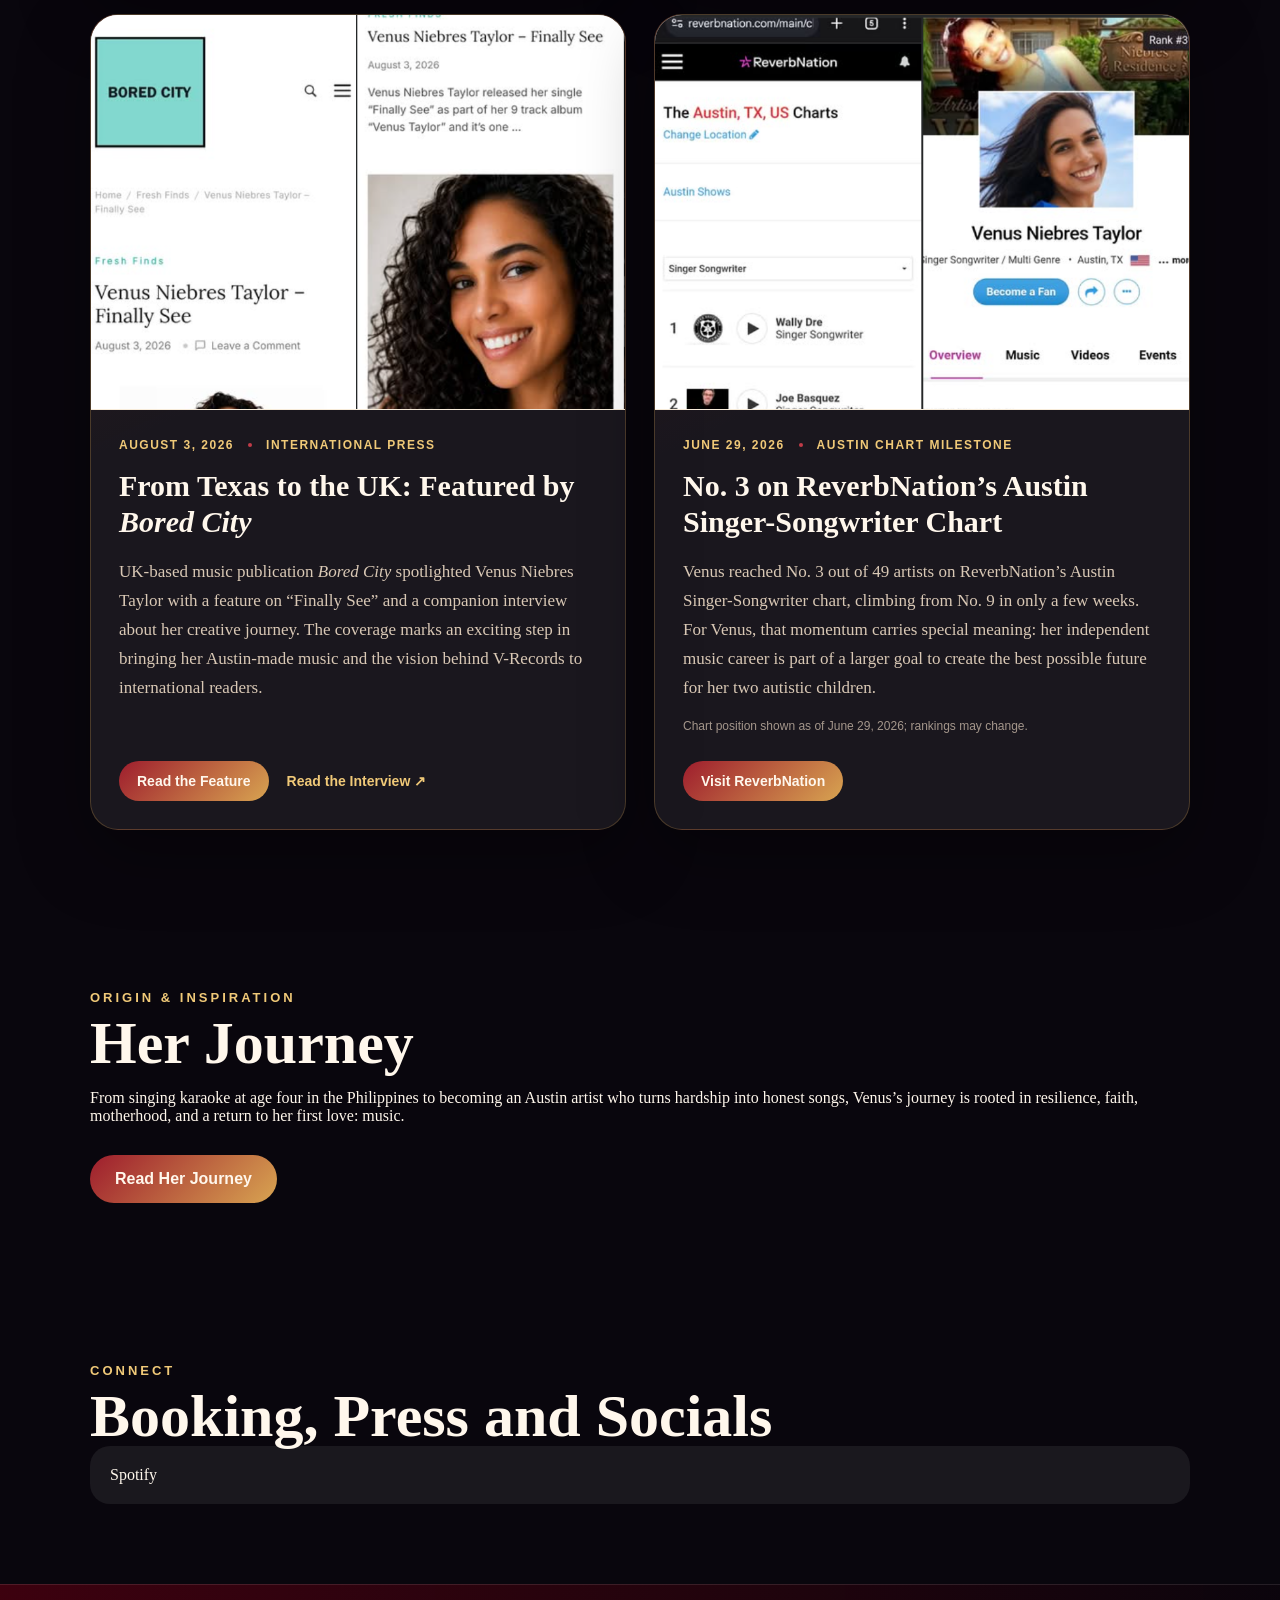
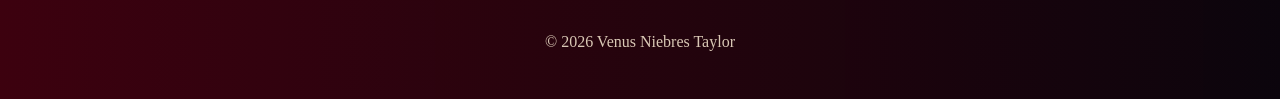
==== commit 4922a999: "Adding Solo UNa Fan" ====
--- a/public/index.html
+++ b/public/index.html
@@ -153,7 +153,7 @@
 </p>
 
 <h2>
-Watch “Kahit Bawal” on YouTube
+Watch “Solo Una Fan” on YouTube
 </h2>
 
 </div>
@@ -448,14 +448,14 @@
 <script src="config-youtube-v2.js"></script>
 <script src="main-youtube-v2.js"></script>
 <script>
-// Ad links can use ?autoplay=1, ?play=kahit-bawal, ?video=kahit-bawal,
-// ?watch=kahit-bawal, or #kahit-bawal.
+// Featured-video ad links can use ?autoplay=1, ?play=solo-una-fan,
+// ?video=solo-una-fan, ?watch=solo-una-fan, or #solo-una-fan.
 (function () {
   const params = new URLSearchParams(window.location.search);
-  const truthy = (value) => /^(1|true|yes|kahit[-_ ]?bawal)$/i.test(value || '');
-  const fromAdLink = ['autoplay', 'play', 'video', 'watch', 'kahitbawal', 'kahit-bawal']
+  const truthy = (value) => /^(1|true|yes|solo[-_ ]?una[-_ ]?fan)$/i.test(value || '');
+  const fromAdLink = ['autoplay', 'play', 'video', 'watch', 'solounafan', 'solo-una-fan']
     .some((key) => truthy(params.get(key))) ||
-    /^#(?:kahit[-_]?bawal|watch-kahit-bawal)$/i.test(window.location.hash);
+    /^#(?:solo[-_]?una[-_]?fan|watch-solo-una-fan)$/i.test(window.location.hash);
   if (!fromAdLink) return;
 
   const player = document.querySelector('#spotify-grid .featured-song-player');
